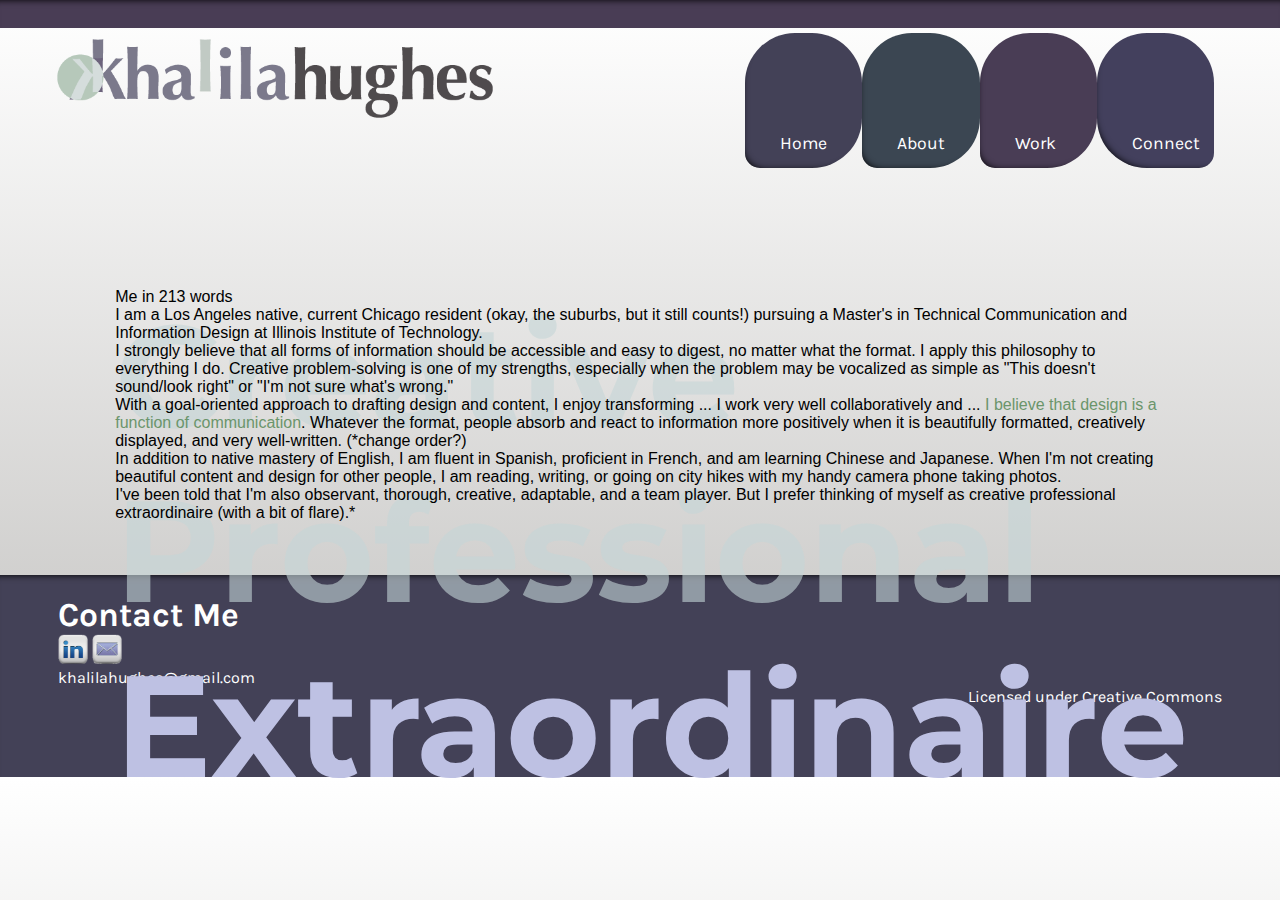
==== about.html @ 5f2876bf "media queries added for header and nav" ====
<!DOCTYPE html>
<html lang="en">
<head>

  <meta charset="utf-8" />
  <meta name="viewport" content="width=device-width, initial-scale=1.0" /> 
 
	<title>Khalila Hughes: About Me</title>
	<link href='http://fonts.googleapis.com/css?family=Maven+Pro:400,500|Nunito:700|Signika|Varela' rel='stylesheet' type='text/css'>
	<link href='http://fonts.googleapis.com/css?family=Source+Sans+Pro:400,700|Puritan:400,700|Noto+Sans:400,700|Lato:400,700,900|Cabin:400,500,600,700|Arimo:400,700|Karla:400,700|Open+Sans:400,700,800,600|Montserrat:400,700' rel='stylesheet' type='text/css'>

  	<link rel="stylesheet" type="text/css" media="screen, print" href="css/reset.css" />
  	<link rel="stylesheet" type="text/css" media="screen" href="css/screen.css" />
  	<link rel="stylesheet" type="text/css" media="print" href="css/print.css" />

</head>

<body>
<div id="page">

	<div id="topblock"> 		<!-- bar at top of page -->
		<p> &nbsp;</p>
	</div> 		<!-- end topblock--> 

	<div id="header">
	<a href="index.html"> <img src="media/img/kh-logolong.png" alt="Khalila Hughes"/>  </a> 

	<ul id="navigation">
		<li class="home"><a href="index.html">Home</a></li>
		<li class="about"><a href="about.html">About</a></li>
		<li class="work"><a href="work.html">Work</a></li>
		<li	class="connect"><a href="connect.html">Connect</a></li>
	</ul>	<!--end navigation-->
	
	</div>		<!--end header-->


	<div id="wrapper">

	<div id="big-blurb">
			<p> Creative Professional <span class="highlight-purple">Extraordinaire</span></p>
		</div> 		<!--end big-blurb-->

	<div id="content"> 

		
	<div id="about">
	<h3> Me in 213 words </h3>
    	<p> I am a Los Angeles native, current Chicago resident (okay, the suburbs, but it still counts!) pursuing a Master's in Technical 
				Communication and Information Design at Illinois Institute of Technology. </p>
		<p>I strongly believe that all forms of information should be accessible and easy to digest, no matter what the format. I apply
				this philosophy to everything I do. <span class="highlight-blue">Creative problem-solving is one of my strengths</span>, 
				especially when the problem may be vocalized as simple as "This doesn't sound/look right" or "I'm not sure what's wrong." </p>
		<p>With a goal-oriented approach to drafting design and content, I enjoy transforming ...
				I work very well collaboratively and ... <span class="highlight-green">I believe that design is a function of communication</span>. 
				Whatever the format, people absorb and react to information more positively when it is beautifully formatted, creatively displayed, 
				and very well-written. (*change order?) </p>
		<p>In addition to native mastery of English, I am fluent in Spanish, proficient in French, and am learning Chinese and Japanese. When 
				I'm not creating beautiful content and design for other people, I am reading, writing, or going on city hikes with my handy camera 
				phone taking photos. </p>
		<p>I've been told that I'm also observant, thorough, creative, adaptable, and a team player. But I prefer thinking of myself as creative professional
			extraordinaire (with a bit of flare).* </p>

	</div>  		<!--end about-->		

  	</div>  		<!--end content-->
  	</div>  		<!--end wrapper-->

	<div id ="footer" >
		<div id ="contact">
<h3>Contact Me</h3>
<a href="www.linkedin.com/in/khalilahughes"><img src="media/img/linkedin.png" alt="Linked In" /></a> 
<a href="mailto: khalilahughes@gmail.com"> <img src="media/img/mail.png" alt="Email me" /> </a> 
<p><a href="mailto: khalilahughes@gmail.com">khalilahughes@gmail.com</a></p>
<div id="commons">
<p>Licensed under </a href="http://creativecommons.org/licenses/by-nc/2.0/">Creative Commons</a></p>
</div>	<!--end commons-->
</div> <!--- end contact--->
	</div> 		<!--end footer-->

</div> 			<!--end page-->

</body>

</html>
---- css/screen.css ----
/* screen.css: Screen Styles */

/* Base Styles */

/* colors
purple: #5B5870 (k in logo)

dark teal: #3B4652
grey blue purple: #434157 (nav-home)
blue purple: #43405D (nav-connect) 
violet: #493D55;
*/

/* ids and classes
html, #page, (#body), #topblock, #header, #nav???, .home, .about, .work, .connect
index: home-about, content-body, sidebar, content, shortworks, connect-short, footer
index . : home, about, work, connect, blurb, short-works
about: 
work: 
print:
digital:


to do: html 5 ids (e.g. footer)
*/


/*************************ALL PAGES*********************/
html {
    display: block;
    font-family: Arial, sans-serif;
    font-size: 16px;
    background: #E0DFDD;
    background-image: -ms-linear-gradient(top, #FFFFFF 0%, #C1C0BE 100%); /* IE*/
    background-image: -moz-linear-gradient(top, #FFFFFF 0%, #C1C0BE 100%); /* Mozilla Firefox */ 
    background-image: -o-linear-gradient(top, #FFFFFF 0%, #C1C0BE 100%); /* Opera */ 
    background-image: -webkit-gradient(linear, left top, left bottom, color-stop(0, #FFFFFF), color-stop(1, #C1C0BE)); /* Webkit (Safari) */  
}

body { 
    display: block;
}

div#page {
    margin: 0em; 
}

/************Header (including Navigation) *****/
div#topblock {
    width: 100%;
    padding: 10px 0px 0px 0px;
    background: #493D55;
   -webkit-box-shadow: inset 0px -7px 7px -7px #000; 
    -moz-box-shadow: inset 0px 7px 7px -7px #000; 
    box-shadow: inset 0px 7px 7px -7px #000;
}

div#header {
    display: block;
    width: 92%;     /*  1254/1366= .918 */
    margin: auto;
    margin-top: .3em;
}

/* div#header img {
    width:  33%;  457/1366= .334    
}*/

@media screen and (max-width: 768px) {
div#header img {
    width:  85%; 
    margin: auto;
}
}

@media screen and (min-width: 769px) {
div#header img {
    width:  38%;  /*      /1366=   */
    margin: auto; 
}
}

/*@media screen and (max-width: 865px) {
ul#navigation {
    clear: both;
}
}*/

ul#navigation {
    display: inline;
    float: left;
    margin: auto;
}

@media screen and (min-width: 600px) {
ul#navigation {
    display: inline;
    float: right;  
    margin:  auto 15%;
}
}
@media screen and (min-width: 863px) {
ul#navigation {
    display: inline;
   /* float: right; */
    margin: auto;
}
}

ul#navigation li a{
    font-family: "Karla", Arial, sans-serif;
    font-size: .9em;
    color: #fff;
    text-align: center;
}
@media screen and (min-width: 600px) {
ul#navigation li a{
    font-family: "Karla", Arial, sans-serif;
    font-size: 1em;
    color: #fff;
    text-align: center;
}
}

@media screen and (min-width: 865px) {
ul#navigation li a{ 
    font-size: 1.1em;
}
}

.about, .work, .home, .connect {
    width: 20%;     
    float: left;
    padding: 60px 28px 5px 28px; 
    margin: 0px; 
    border-radius: 35px;
    -webkit-box-shadow: inset 6px -7px 7px -9px #000; 
    -moz-box-shadow: inset 6px -7px 7px -9px #000; 
    box-shadow: inset 6px -7px 7px -9px #000;
}

@media screen and (min-width: 480px) {
.about, .work, .home, .connect {
    width: 11%;     
    padding: 70px 26px 5px 26px; 
    /* margin: autopx; */
    border-radius: 32px;
    -webkit-box-shadow: inset 6px -7px 7px -9px #000; 
    -moz-box-shadow: inset 6px -7px 7px -9px #000; 
    box-shadow: inset 6px -7px 7px -9px #000;
}
}

@media screen and (min-width: 610px) {
.about, .work, .home, .connect {
    width: 10%;     
    padding: 80px 30px 8px 30px; 
   /* margin: auto;*/
    border-radius: 45px;
    -webkit-box-shadow: inset 6px -7px 7px -9px #000; 
    -moz-box-shadow: inset 6px -7px 7px -9px #000; 
    box-shadow: inset 6px -7px 7px -9px #000;
}
}
/*
@media screen and (min-width: 600px) {
.about, .work, .home, .connect {
    width: 13%;     
    float: left;
    padding: 80px 30px 8px 30px; 
    margin: 0px;
    border-radius: 45px;
    -webkit-box-shadow: inset 6px -7px 7px -9px #000; 
    -moz-box-shadow: inset 6px -7px 7px -9px #000; 
    box-shadow: inset 6px -7px 7px -9px #000;
}
}
*/
@media screen and (min-width: 863px) {
.about, .work, .home, .connect {
    width: 9.8%;     /*135/ 1366= .0988 */
    padding: 100px 35px 15px 35px; 
    margin: 0px;
    border-radius: 50px;
    -webkit-box-shadow: inset 6px -7px 7px -9px #000; 
    -moz-box-shadow: inset 6px -7px 7px -9px #000; 
    box-shadow: inset 6px -7px 7px -9px #000;
}
}



/* @media screen and (min-width: 769px) {
div#header img {
    width:  60%; 
    margin: auto; 
} */

.home {
    background-color: #434157;
    border-bottom-left-radius: 15px;
}

.about {
    background-color: #3B4652;
     border-bottom-left-radius: 15px;
}

.work {
    background-color: #493D55;
     border-bottom-left-radius: 15px;
}

.connect {
    background-color: #43405D;
    border-bottom-right-radius: 15px;
}

.home:active, .home:hover,
.about:active, .about:hover,
.work:active, .work:hover,
.connect:active, .connect:hover  {
    padding-top: 115px; /***DOES THIS WORK IN ALL BROWSERS?*/
}




/********************HOME PAGE*************/
div#big-blurb-home {
   display: block;
    width: 100%;
    float: left;
   /* margin-right: 400px; */
    /*padding: 20px 400px 0px 80px; */
}

div#home-about{
    display: block;
    position: relative;
    float: left;
    width: 100%;     /*308 / 1292 = .23839  */
    /* margin: 200px 20px 0px 30px;
    padding: 15px 15px 400px 20px;
    background-color: #D0C8B4;
    margin-top: .*/
}

div#home-about {
    background: rgb (197, 214, 215);
    background: rgba(197, 214, 215, 0.2);
    border-top-right-radius: 15px;
    border-bottom-right-radius: 15px;
    border-left: 30px solid #C5D6D7;
}
p.blurb {
    font-size: 1.5em;
    color: #3D3348;
}


/******* Non-Index/Home Pages */
/*Introductory Large text */
div#wrapper {
    width: 82%; /*  1115/1366= .816 */
    margin: 0 auto;
    clear: both;
    /*background: yellow;*/
}

div#big-blurb {
    position: absolute; 
     width: 30%;
  float: left; 
    z-index: 10;
  /* margin-right: 400px; */
  /*padding: 20px 400px 0px 80px; */
}

div#big-blurb {
font-size: 9em;  
font-family: "Montserrat", "Myriad Pro", Arial, serif;
color: /*#7E92A9*/ rgba(197, 214, 215, 0.6);
font-weight: 700;
  /*margin-left:  12.69%;      164 / 1292= .1269    */
margin-bottom:  3.25%;      /*   42 / 1292 = .0325   */
/* margin-top:  4.2%;     / 1292 =  .0727  */
}

div#big-blurb-home {
  display: block;
  width: 80%;
  float: left;
  /* margin-right: 400px; */

/*padding: 20px 400px 0px 80px; */
}
div#big-blurb-home {
font-size: 3.8em;  
font-family: "Montserrat", "Myriad Pro", Arial, serif;
color: #7E92A9;
font-weight: 700;
  /*margin-left:  12.69%;      164 / 1292= .1269    */
margin-bottom:  3.25%;      /*   42 / 1292 = .0325   */
margin-top:  7.2%;  /*   / 1292 =  .0727  */
}


div#content {
/* position: relative;  */
display: block;
position: relative;
z-index: 15;
clear: both;
width: 100%;   /* 1115 / 1366 = .8162 */
/*margin: auto;*/
/* background-color: red; */
margin-top:  10em; /* 53.5/1292 = .0414 */
/*  margin: 170px 10px 0px 0px;  */
}

div#work-content {
/* position: relative;  */
float: left;
width: 78%; /*53.87%;   696 / 1292 = .53869  */
margin-top:  4.14%; /* 53.5/1292 = .0414 */
margin-left: 40%;
/*  margin: 170px 10px 0px 0px;  */
}

div#work-content h2{
font-size: 3em;
color: grey;
font-family: Impact, sans-serif;
}

div#short-print, div#short-digital {
display: block;
position: relative;
float: left;
width: 48%;  /*  492/1292= .3808    math is too short, actual percentage is guesstimate*/
padding-bottom:   4.14%; /* 53.5/1292 = .0414 */

}

div#short-print {
/* background: pink; */
}

div#short-print h2 {
text-align: center;
font-size: 2.5em;
color: white;
font-weight: bold;
}

div#short-print img {
position: relative;
float: left;
}

div#short-print p {
font-size: 1.2em;
color: grey;
}

div#short-digital {
margin-left: 1.54%;   /* 20/1292= .015479 */
/* background: orange; */
}

div#short-digital h2 {
text-align: center;
font-size: 2.5em;
color: gray;
font-weight: bold;

}

div#short-digital img {
position: relative;
float: left;
}

div#work-print, div#work-digital {
display: block;
position: relative;
float: left;
width: 50%;  /*  492/1292= .3808    math is too short, actual percentage is guesstimate*/
padding-bottom:   4.14%; /* 53.5/1292 = .0414 */
}


.digital {
text-transform: uppercase;
color: gray;
font-size: 1.1em;
margin-right: 20px;
margin-left: 20px;
}

.print {
text-transform: uppercase;
color: #BEC1E3;
font-size: 1.1em;
margin-right: 20px;
}

.print a {
    color: #7698A1;
    font-weight: bold;
    font-size: 3em;
    text-transform: uppercase;
}

.digital a {
    color: #ADBC93;
    font-weight: bold;
    font-size: 3em;
    text-transform: uppercase;
}

div#print-digital h2{
    display: inline;
    margin-left: 100px;
}

/***********Styles Specific To About, Work Pages */
@media screen (min-width:1275px)   {
div#about, div#work {
    display: block;
    margin-left: 36%;  /* 501/1366= .3667*/
    margin-top: 5%;
    background: rgb (197, 214, 215);
    background: rgba(197, 214, 215, 0.2);
    border-top-right-radius: 15px;
    border-bottom-right-radius: 15px;
    border-left: 30px solid #C5D6D7;
    padding: 2em;
}

div#about p, div#work ul, div#work p {
    font-family: "Lato", /*"Noto Sans", "Puritan", "Sans Source Pro", "Varela", */Arial, sans-serif;
    margin-bottom: 1.3em;
    font-size: 1em;
    line-height: 1.6em;
    color: #484754;
}

div#work h3, div#about h3 {
    color: #43405D;
    font-family: "Lato", Arial, sans-serif;
    font-size: 1.9em;
    line-height: 2.1em;
}

div#work ul{
    color: #43405D;
    font-size: 1.1em;
    margin-left: 20px;
   -moz-column-count: 2;
    -moz-column-gap: 10px;
    -webkit-column-count: 2;
    -webkit-column-gap: 10px;
    column-count: 2;
    column-gap: 10px;
}

div#work li{
    margin-right: 30px;
}



} /******end 1275px @media screen ********/

/*@media screen (min-width:1000px)   {
div#about {
    display: block;
    margin-left: 25%; 
    margin-top: 5%;
    background: rgb (197, 214, 215);
    background: rgba(197, 214, 215, 0.3);
    border-top-right-radius: 15px;
    border-bottom-right-radius: 15px;
    border-left: 30px solid #C5D6D7;
    padding: 2em;
}

div#about p {
    margin-bottom: 1.3em;
    font-size: 1em;
    line-height: 1.6em;
    color: #484754;
}*/


} /*******end 1000px @media screen ******/


.highlight-blue {
color: #96A3B4;
}
.highlight-green {
color: #6B956B;
}

.highlight-purple {
    color: #BEC1E3;
}


/*  Footer   */

div#footer {
    min-width: 100%;
    clear: both;
    background: #434157;
    padding: 20px 0px 90px 0px;
    margin-top:  4.14%; /* 53.5/1292 = .0414 */
    -webkit-box-shadow: inset 0px 7px 7px -7px #000; 
    -moz-box-shadow: inset 0px 7px 7px -7px #000; 
    box-shadow: inset 0px 7px 7px -7px #000; 
}

div#container {
    
}
div#contact {
    width: 91%;
    margin: auto;
    font-family: "Karla", Arial, sans-serif;
   
}

div#contact h3 {
    font-size: 2.1em;
    color: white;
     font-weight: 700;
}

div#contact p a{
    display: inline;
    color: white;
}

div#contact img {
    width: 30px;
}

div#commons p {
    float: right;
    color: #fff;
}

div#commons p a {
    color: #BEC1E3;
}
---- css/print.css ----
/* print.css Print Styles */

/* Base Styles */

/* Bold on headings, b, and strong */
h1,h2,h3,h4,h5,h6,b,strong { font-weight: bold; }
/* Italic on i, em, and cite: */
i,em,cite { font-style: italic; }

/*
  Print all text color as black, including links.
*/

* { color: black; }

/*
  Hide the accessibility navigation, the site navigation,
  and the validator links, which are unhelpful when a page
  is printed.
*/

ul.accessibility,
ul#navigation,
ul.validators {
	display: none;
}


/*
  Automatically print the URLs from hyperlinks in the
  content area of a page, and put them in a monospace font,
  in parentheses. 
  This may not work on less standards-compliant browsers,
  which do not support the :after pseudoelement and/or 
  the content: property.
  See http://www.alistapart.com/articles/goingtoprint/
*/

div#content a:link:after,
div#content a:visited:after {
   content: " (" attr(href) ") ";
   font-size: 90%;
   font-family: "Courier New", Courier, monospace;
}

/*
  Treat acronyms and abbreviations similarly, but
  run the expansion in the title attribute in 
  parentheses.
*/

abbr:after,
acronym:after {
     content: " (" attr(title) ") ";
}
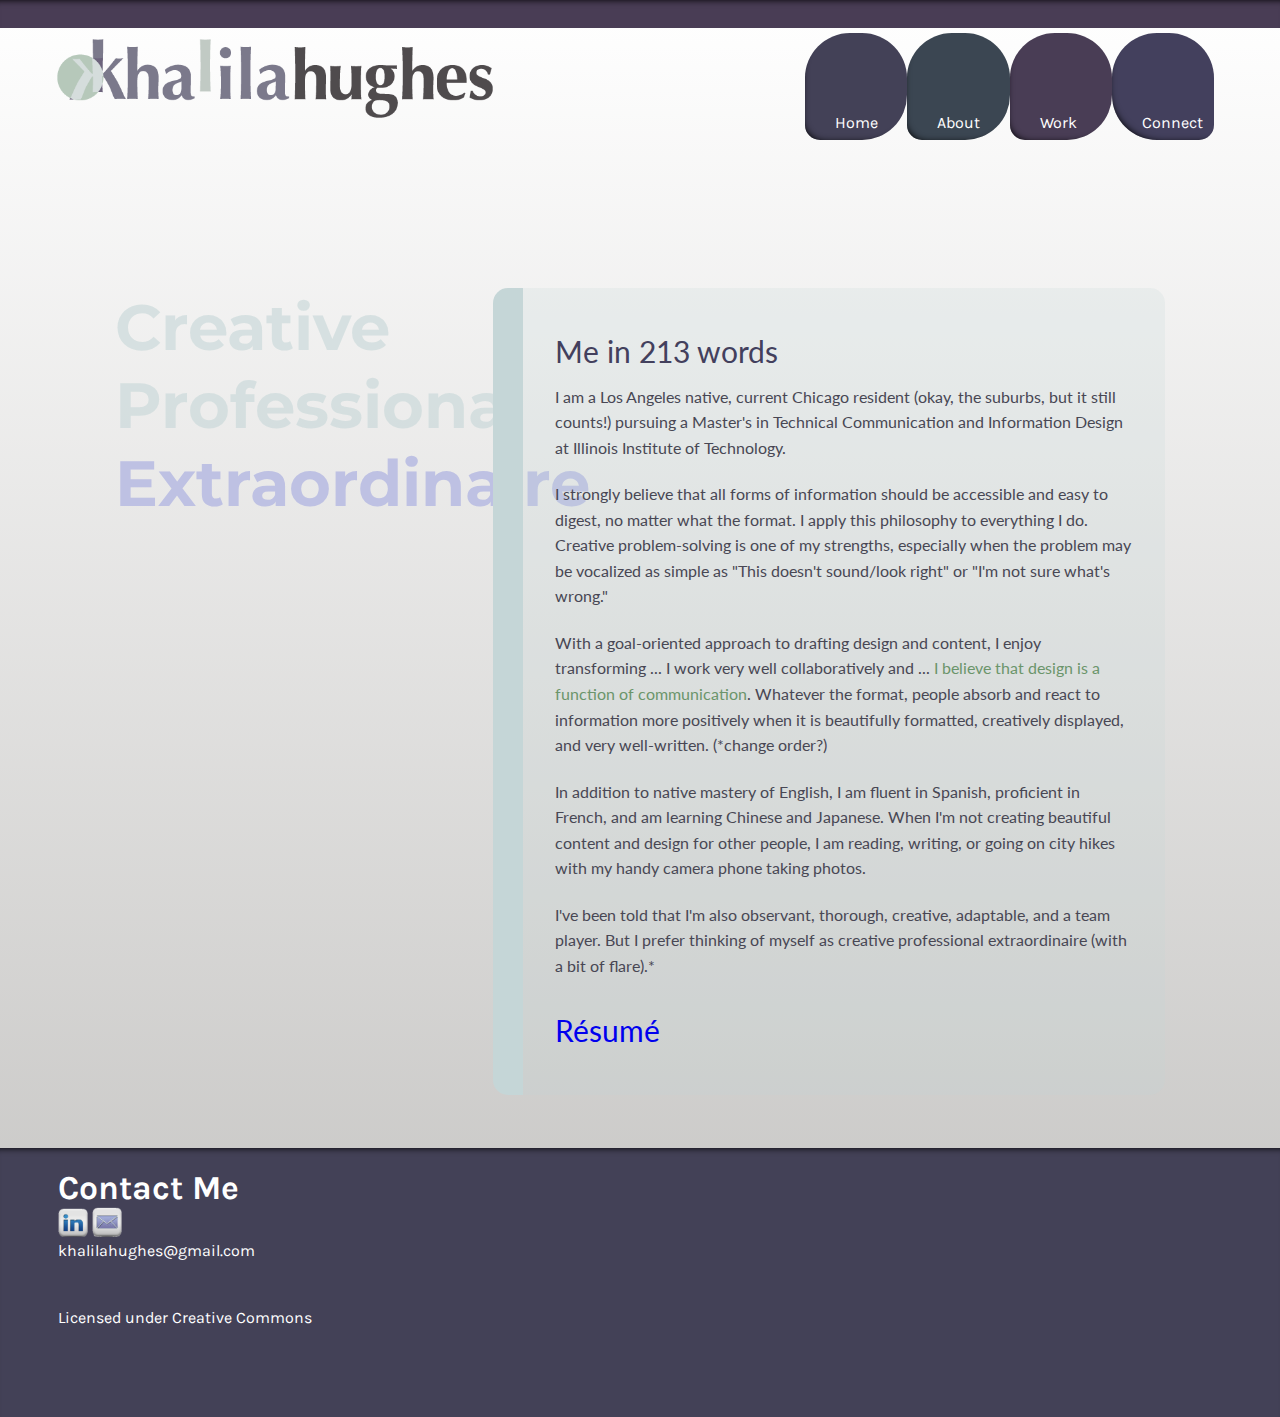
==== commit 92c5bc31: "added images to print and digital pages, added resume page" ====
--- a/about.html
+++ b/about.html
@@ -60,7 +60,9 @@
 				phone taking photos. </p>
 		<p>I've been told that I'm also observant, thorough, creative, adaptable, and a team player. But I prefer thinking of myself as creative professional
 			extraordinaire (with a bit of flare).* </p>
-
+<div id ="go-resume">
+<h3><a href="resume.html">R&eacute;sum&eacute;</a></h3>
+</div>
 	</div>  		<!--end about-->		
 
   	</div>  		<!--end content-->
--- a/css/screen.css
+++ b/css/screen.css
@@ -62,10 +62,6 @@
     margin-top: .3em;
 }
 
-/* div#header img {
-    width:  33%;  457/1366= .334    
-}*/
-
 @media screen and (max-width: 768px) {
 div#header img {
     width:  85%; 
@@ -76,20 +72,15 @@
 @media screen and (min-width: 769px) {
 div#header img {
     width:  38%;  /*      /1366=   */
-    margin: auto; 
-}
-}
-
-/*@media screen and (max-width: 865px) {
-ul#navigation {
-    clear: both;
-}
-}*/
+    margin:  auto; 
+}
+}
 
 ul#navigation {
     display: inline;
     float: left;
-    margin: auto;
+    margin: auto 13%;
+    margin-bottom: 1em;
 }
 
 @media screen and (min-width: 600px) {
@@ -102,38 +93,37 @@
 @media screen and (min-width: 863px) {
 ul#navigation {
     display: inline;
-   /* float: right; */
     margin: auto;
 }
 }
 
-ul#navigation li a{
-    font-family: "Karla", Arial, sans-serif;
-    font-size: .9em;
-    color: #fff;
-    text-align: center;
-}
-@media screen and (min-width: 600px) {
 ul#navigation li a{
     font-family: "Karla", Arial, sans-serif;
     font-size: 1em;
     color: #fff;
     text-align: center;
 }
+@media screen and (min-width: 600px) {
+ul#navigation li a{
+    font-family: "Karla", Arial, sans-serif;
+    font-size: .95em;
+    color: #fff;
+    text-align: center;
+}
 }
 
 @media screen and (min-width: 865px) {
 ul#navigation li a{ 
-    font-size: 1.1em;
+    font-size: 1em;
 }
 }
 
 .about, .work, .home, .connect {
     width: 20%;     
     float: left;
-    padding: 60px 28px 5px 28px; 
+    padding: 60px 28px 7px 28px; 
     margin: 0px; 
-    border-radius: 35px;
+    border-radius: 32px;
     -webkit-box-shadow: inset 6px -7px 7px -9px #000; 
     -moz-box-shadow: inset 6px -7px 7px -9px #000; 
     box-shadow: inset 6px -7px 7px -9px #000;
@@ -162,19 +152,7 @@
     box-shadow: inset 6px -7px 7px -9px #000;
 }
 }
-/*
-@media screen and (min-width: 600px) {
-.about, .work, .home, .connect {
-    width: 13%;     
-    float: left;
-    padding: 80px 30px 8px 30px; 
-    margin: 0px;
-    border-radius: 45px;
-    -webkit-box-shadow: inset 6px -7px 7px -9px #000; 
-    -moz-box-shadow: inset 6px -7px 7px -9px #000; 
-    box-shadow: inset 6px -7px 7px -9px #000;
-}
-}
+
 */
 @media screen and (min-width: 863px) {
 .about, .work, .home, .connect {
@@ -188,14 +166,6 @@
 }
 }
 
-
-
-/* @media screen and (min-width: 769px) {
-div#header img {
-    width:  60%; 
-    margin: auto; 
-} */
-
 .home {
     background-color: #434157;
     border-bottom-left-radius: 15px;
@@ -216,15 +186,44 @@
     border-bottom-right-radius: 15px;
 }
 
+@media screen and (max-width: 479px) {
 .home:active, .home:hover,
 .about:active, .about:hover,
 .work:active, .work:hover,
 .connect:active, .connect:hover  {
-    padding-top: 115px; /***DOES THIS WORK IN ALL BROWSERS?*/
-}
-
-
-
+    border-radius: 65px;
+}
+}
+
+
+@media screen and (min-width: 480px) {
+.home:active, .home:hover,
+.about:active, .about:hover,
+.work:active, .work:hover,
+.connect:active, .connect:hover  {
+    padding-top: 90px; /***DOES THIS WORK IN ALL BROWSERS?*/
+    
+}
+}
+
+@media screen and (min-width: 640px) {
+.home:active, .home:hover,
+.about:active, .about:hover,
+.work:active, .work:hover,
+.connect:active, .connect:hover  {
+    padding-top: 95px; /***DOES THIS WORK IN ALL BROWSERS?*/
+    
+}
+}
+
+@media screen and (min-width: 800px) {
+.home:active, .home:hover,
+.about:active, .about:hover,
+.work:active, .work:hover,
+.connect:active, .connect:hover  {
+    padding-top: 100px; /***DOES THIS WORK IN ALL BROWSERS?*/
+}
+}
 
 /********************HOME PAGE*************/
 div#big-blurb-home {
@@ -235,7 +234,7 @@
     /*padding: 20px 400px 0px 80px; */
 }
 
-div#home-about{
+  /* div#home-about{
     display: block;
     position: relative;
     float: left;
@@ -245,79 +244,133 @@
     background-color: #D0C8B4;
     margin-top: .*/
 }
+*/
 
 div#home-about {
+    display: block;
+    margin: auto;
     background: rgb (197, 214, 215);
     background: rgba(197, 214, 215, 0.2);
-    border-top-right-radius: 15px;
-    border-bottom-right-radius: 15px;
-    border-left: 30px solid #C5D6D7;
-}
-p.blurb {
+    border-radius: 15px;
+    border-left: 7px solid #C5D6D7;
+    padding: 1em;
+}
+div#home-about p{
+    font-family: "Lato", /*"Noto Sans", "Puritan", "Sans Source Pro", "Varela", */Arial, sans-serif;
+    margin-bottom: 1.3em;
+    font-size: 1.1em;
+    line-height: 1.6em;
+    color: #484754;
+}
+
+
+/* p.blurb {
     font-size: 1.5em;
     color: #3D3348;
-}
+} */
 
 
 /******* Non-Index/Home Pages */
 /*Introductory Large text */
+
+div#wrapper {
+    width: 82%; /*  1115/1366= .816 */
+    margin: 0em auto;
+    clear: both;
+    /*background: yellow;*/
+}
+
+@media screen and (min-width: 300px) {
 div#wrapper {
     width: 82%; /*  1115/1366= .816 */
     margin: 0 auto;
     clear: both;
     /*background: yellow;*/
 }
-
+}
+div#big-blurb {
+    /*position: absolute;  */
+     /*width: 30%; */
+    float: left; 
+    z-index: 10;
+  /* margin-right: 400px; */
+  /*padding: 20px 400px 0px 80px; */
+}
+
+div#big-blurb-home p{
+  display: block;
+  float: left;
+/*margin:  .8em; */
+font-size: 1.8em;  
+font-family: "Montserrat", "Myriad Pro", Arial, serif;
+color: #7E92A9;
+font-weight: 700;
+  /* margin-right: 400px; */
+
+/*padding: 20px 400px 0px 80px; */
+}
+
+@media screen and (min-width: 1024px) {
 div#big-blurb {
     position: absolute; 
      width: 30%;
-  float: left; 
+    float: left; 
     z-index: 10;
   /* margin-right: 400px; */
   /*padding: 20px 400px 0px 80px; */
 }
-
+}
+
+/* @media screen and (min-width: 480px) {
 div#big-blurb {
-font-size: 9em;  
-font-family: "Montserrat", "Myriad Pro", Arial, serif;
+    position: absolute; 
+     width: 30%;
+    float: left; 
+    z-index: 10;
+  /* margin-right: 400px; */
+  /*padding: 20px 400px 0px 80px; */
+/*}
+} */
+
+div#big-blurb p, div#big-blurb-home p {
+font-size: 2em;  
+font-family: "Montserrat", "Myriad Pro", Arial, sans-serif;
 color: /*#7E92A9*/ rgba(197, 214, 215, 0.6);
 font-weight: 700;
-  /*margin-left:  12.69%;      164 / 1292= .1269    */
-margin-bottom:  3.25%;      /*   42 / 1292 = .0325   */
-/* margin-top:  4.2%;     / 1292 =  .0727  */
-}
-
-div#big-blurb-home {
-  display: block;
-  width: 80%;
-  float: left;
-  /* margin-right: 400px; */
-
-/*padding: 20px 400px 0px 80px; */
-}
-div#big-blurb-home {
+/*margin-bottom:  5.25%;      /*   42 / 1292 = .0325   */
+}
+
+@media screen and (min-width: 480px) {
+div#big-blurb p, div#big-blurb-home p {
+font-size: 2.7em;  
+font-family: "Montserrat", "Myriad Pro", Arial, sans-serif;
+color: /*#7E92A9*/ rgba(197, 214, 215, 0.6);
+font-weight: 700;
+/*margin-bottom:  3.25%;      /*   42 / 1292 = .0325   */
+}
+}
+
+@media screen and (min-width: 640px) {
+div#big-blurb p, div#big-blurb-home p{
+font-size: 4em;  
+font-family: "Montserrat", "Myriad Pro", Arial, sans-serif;
+color: /*#7E92A9*/ rgba(197, 214, 215, 0.6);
+font-weight: 700;
+/*margin-bottom:  3.25%;      /*   42 / 1292 = .0325   */
+}
+}
+
+
+
+/*div#big-blurb-home {
 font-size: 3.8em;  
 font-family: "Montserrat", "Myriad Pro", Arial, serif;
 color: #7E92A9;
 font-weight: 700;
   /*margin-left:  12.69%;      164 / 1292= .1269    */
-margin-bottom:  3.25%;      /*   42 / 1292 = .0325   */
-margin-top:  7.2%;  /*   / 1292 =  .0727  */
-}
-
-
-div#content {
-/* position: relative;  */
-display: block;
-position: relative;
-z-index: 15;
-clear: both;
-width: 100%;   /* 1115 / 1366 = .8162 */
-/*margin: auto;*/
-/* background-color: red; */
-margin-top:  10em; /* 53.5/1292 = .0414 */
-/*  margin: 170px 10px 0px 0px;  */
-}
+/*margin-bottom:  3.25%;      /*   42 / 1292 = .0325   */
+/*margin-top:  7.2%;    / 1292 =  .0727  */
+}*/
 
 div#work-content {
 /* position: relative;  */
@@ -338,7 +391,8 @@
 display: block;
 position: relative;
 float: left;
-width: 48%;  /*  492/1292= .3808    math is too short, actual percentage is guesstimate*/
+width: 100%;
+/*width: 48%;  /*  492/1292= .3808    math is too short, actual percentage is guesstimate*/
 padding-bottom:   4.14%; /* 53.5/1292 = .0414 */
 
 }
@@ -347,39 +401,34 @@
 /* background: pink; */
 }
 
+div#short-print h2, div#short-digital h2 {
+text-align: left;
+font-size: 2.5em;
+font-weight: bold;
+}
+
 div#short-print h2 {
-text-align: center;
-font-size: 2.5em;
-color: white;
-font-weight: bold;
-}
-
-div#short-print img {
+color:
+}
+
+div#short-digital  h2 {
+color:
+}
+
+div#short-print img, div#short-digital img {
 position: relative;
 float: left;
+width: 90%;
 }
 
 div#short-print p {
-font-size: 1.2em;
+font-size: 1em;
 color: grey;
 }
 
 div#short-digital {
 margin-left: 1.54%;   /* 20/1292= .015479 */
 /* background: orange; */
-}
-
-div#short-digital h2 {
-text-align: center;
-font-size: 2.5em;
-color: gray;
-font-weight: bold;
-
-}
-
-div#short-digital img {
-position: relative;
-float: left;
 }
 
 div#work-print, div#work-digital {
@@ -394,66 +443,109 @@
 .digital {
 text-transform: uppercase;
 color: gray;
+font-size: .8em;
+margin-left: 10px;
+}
+
+@media screen and (min-width: 480px) {
+.digital {
+text-transform: uppercase;
+color: gray;
 font-size: 1.1em;
-margin-right: 20px;
-margin-left: 20px;
-}
-
+margin-left: 10px;
+}
+}
+.print {
+text-transform: uppercase;
+color: #BEC1E3;
+font-size: .8em;
+margin-left: 10px;
+}
+
+@media screen and (min-width: 480px) {
 .print {
 text-transform: uppercase;
 color: #BEC1E3;
 font-size: 1.1em;
-margin-right: 20px;
-}
-
+margin-right: 15px;
+}
+}
+.print a {
+    color: #7698A1;
+    font-weight: bold;
+    font-size: 2.2em;
+    text-transform: uppercase;
+}
+@media screen and (min-width: 480px) {
+.print a {
+    color: #7698A1;
+    font-weight: bold;
+    font-size: 2.5em;
+    text-transform: uppercase;
+}
+}
+
+@media screen and (min-width: 640px) {
 .print a {
     color: #7698A1;
     font-weight: bold;
     font-size: 3em;
     text-transform: uppercase;
 }
-
+}
+.digital a {
+    color: #ADBC93;
+    font-weight: bold;
+    font-size: 2.2em;
+    text-transform: uppercase;
+}
+
+@media screen and (min-width: 480px) {
+.digital a {
+    color: #ADBC93;
+    font-weight: bold;
+    font-size: 2.5em;
+    text-transform: uppercase;
+}
+}
+
+@media screen and (min-width: 640px) {
 .digital a {
     color: #ADBC93;
     font-weight: bold;
     font-size: 3em;
     text-transform: uppercase;
 }
+}
 
 div#print-digital h2{
     display: inline;
-    margin-left: 100px;
-}
-
-/***********Styles Specific To About, Work Pages */
-@media screen (min-width:1275px)   {
-div#about, div#work {
-    display: block;
-    margin-left: 36%;  /* 501/1366= .3667*/
-    margin-top: 5%;
-    background: rgb (197, 214, 215);
-    background: rgba(197, 214, 215, 0.2);
-    border-top-right-radius: 15px;
-    border-bottom-right-radius: 15px;
-    border-left: 30px solid #C5D6D7;
-    padding: 2em;
-}
-
-div#about p, div#work ul, div#work p {
-    font-family: "Lato", /*"Noto Sans", "Puritan", "Sans Source Pro", "Varela", */Arial, sans-serif;
-    margin-bottom: 1.3em;
-    font-size: 1em;
-    line-height: 1.6em;
-    color: #484754;
-}
-
-div#work h3, div#about h3 {
+    /* margin-left: 15%; */
+}
+
+
+
+div#work h3, div#about h3, div#connect h3, div#resume h3 {
     color: #43405D;
     font-family: "Lato", Arial, sans-serif;
     font-size: 1.9em;
     line-height: 2.1em;
 }
 
+ div#work ul{
+    color: #43405D;
+    font-size: 1em;
+    /* margin-left: 5px; */
+}
+
+@media screen and (min-width: 480px) {
+div#work ul{
+    color: #43405D;
+    font-size: 1em;
+    margin-left: 20px;
+}
+}
+@media screen and (min-width: 768px) {
 div#work ul{
     color: #43405D;
     font-size: 1.1em;
@@ -465,14 +557,173 @@
     column-count: 2;
     column-gap: 10px;
 }
-
-div#work li{
-    margin-right: 30px;
-}
-
-
-
-} /******end 1275px @media screen ********/
+}
+
+/***********Styles Specific To About, Work Pages */
+div#content {
+display: block;
+position: relative;
+z-index: 15;
+clear: both;
+width: 100%;  
+margin-top:  10em; 
+}
+
+
+div#about, div#work, 
+div#connect, div#home-about, 
+div#resume, div#print-gallery,
+div#digital-gallery {
+    display: block;
+    margin-top: 15%;
+    background: rgb (197, 214, 215);
+    background: rgba(197, 214, 215, 0.2);
+    border-radius: 15px;
+    border-left: 7px solid #C5D6D7;
+    padding: 1em;
+}
+
+/* div#about, div#work {
+    display: block;
+    margin-left: 1%;  /* 501/1366= .3667*/
+/*    margin-top: 15%;
+    background: rgb (197, 214, 215);
+    background: rgba(197, 214, 215, 0.2);
+    border-radius: 15px;
+    border-left: 3px solid #C5D6D7; */
+ /*   padding: .9em; 
+} */
+
+@media screen and (min-width: 640px) {
+div#about, div#work, 
+div#connect, div#resume, 
+div#print-gallery, div#digital-gallery {
+    display: block;
+    margin-left: 5%;  /* 501/1366= .3667*/
+    margin-top: 5%;
+    background: rgb (197, 214, 215);
+    background: rgba(197, 214, 215, 0.2);
+    border-top-right-radius: 15px;
+    border-bottom-right-radius: 15px;
+    border-left: 16px solid #C5D6D7;
+    padding: 2em;
+}
+}
+
+
+@media screen and (min-width: 863px) {
+div#about, div#work, 
+div#connect, div#resume, 
+div#print-gallery, div#digital-gallery {
+    display: block;
+    margin-left: 20%;  /* 501/1366= .3667*/
+    margin-top: 5%;
+    background: rgb (197, 214, 215);
+    background: rgba(197, 214, 215, 0.2);
+    border-top-right-radius: 15px;
+    border-bottom-right-radius: 15px;
+    border-left: 30px solid #C5D6D7;
+    padding: 2em;
+}
+}
+
+@media screen and (min-width: 1024px) {
+div#about, div#work, 
+div#resume, div#print-gallery,
+div#digital-gallery {
+    display: block;
+    margin-left: 36%;  /* 501/1366= .3667*/
+    margin-top: 5%;
+    background: rgb (197, 214, 215);
+    background: rgba(197, 214, 215, 0.2);
+    border-top-right-radius: 15px;
+    border-bottom-right-radius: 15px;
+    border-left: 30px solid #C5D6D7;
+    padding: 2em;
+}
+}
+
+div#about p, div#work ul, 
+div#work p, div#home-about, 
+div#resume, div#print-gallery,
+div#digital-gallery {
+    font-family: "Lato", /*"Noto Sans", "Puritan", "Sans Source Pro", "Varela", */Arial, sans-serif;
+    margin-bottom: 1.3em;
+    font-size: 1em;
+    line-height: 1.6em;
+    color: #484754;
+}
+
+label { 
+    float: left;
+    clear: left;
+    margin: 1em 2em 0em 0em;
+    font-family: "Karla", Arial, sans-serif;
+    font-size: 1em;
+    color: #484754;
+    text-transform: uppercase;
+}
+
+@media screen and (min-width: 752px) {
+label {
+text-align: right;
+margin-right: 1em;
+}
+}
+
+input {
+    font-family: "Lato", Arial, sans-serif;
+    width: 80%;
+    max-width: 375px;
+    height: 33px;
+    border-radius: 5px;
+    margin: .3em 3em 0em 0em;
+}
+
+@media screen and (min-width: 752px) {
+    label {
+    margin-top: 1.9em;
+}
+}
+
+@media screen and (min-width: 752px) {
+    input, textarea {
+    margin-top: 1em;
+}
+}
+
+@media screen and (min-width: 752px) {
+    textarea {
+    margin-top: 3em;
+}
+}
+
+
+textarea {
+    width: 80%;
+    max-width: 375px;
+    height: 150px;
+    border-radius: 8px;
+    margin: .3em 2em 0em 0em;
+    float: left;
+}
+
+   input[type=submit] {
+    float: left;  
+    clear: left;  
+    width: 200px;
+    height: 40px;
+    margin-top: 1.5em;
+    border-radius: 7px;
+    -webkit-box-shadow: inset 2px -7px 7px -7px #000; 
+    -moz-box-shadow: inset 0px 7px 7px -7px #000; 
+    box-shadow: inset 2px 7px 7px -7px #000;
+} 
+
+
+
+
+/******end 1275px @media screen ********/
 
 /*@media screen (min-width:1000px)   {
 div#about {
@@ -510,8 +761,27 @@
 }
 
 
+#print-gallery img, #digital-gallery img {
+    width: 40%;
+    max-width: 300px;
+    /*display: block;*/
+}
+
+
 /*  Footer   */
 
+div#footer {
+    min-width: 100%;
+    clear: both;
+    background: #434157;
+    padding: 20px 0px 60px 0px;
+    margin-top:  4.14%; /* 53.5/1292 = .0414 */
+    -webkit-box-shadow: inset 0px 7px 7px -7px #000; 
+    -moz-box-shadow: inset 0px 7px 7px -7px #000; 
+    box-shadow: inset 0px 7px 7px -7px #000; 
+}
+
+@media screen and (min-width: 640px) {
 div#footer {
     min-width: 100%;
     clear: both;
@@ -522,16 +792,35 @@
     -moz-box-shadow: inset 0px 7px 7px -7px #000; 
     box-shadow: inset 0px 7px 7px -7px #000; 
 }
-
-div#container {
-    
-}
+}
+div#contact {
+    width: 70%;
+    margin: auto;
+    font-family: "Karla", Arial, sans-serif;
+   
+}
+
+@media screen and (min-width: 480px) {
+div#contact {
+    width: 75%;
+    margin: auto;
+    font-family: "Karla", Arial, sans-serif;
+}   
+} 
+@media screen and (min-width: 768px) {
+div#contact {
+    width: 83%;
+    margin: auto;
+    font-family: "Karla", Arial, sans-serif;
+}   
+} 
+@media screen and (min-width: 1024px) {
 div#contact {
     width: 91%;
     margin: auto;
     font-family: "Karla", Arial, sans-serif;
-   
-}
+}   
+} 
 
 div#contact h3 {
     font-size: 2.1em;
@@ -549,10 +838,24 @@
 }
 
 div#commons p {
+    color: #fff;
+    margin-top: 3em;
+}
+
+@media screen and (max-width: 320px) {
+div#commons p {
+    color: #fff;
+    font-size: .7em;
+    margin-top: 3em;
+}
+}
+
+/*
+div#commons p {
     float: right;
     color: #fff;
 }
-
+*/
 div#commons p a {
     color: #BEC1E3;
 }
--- a/css/print.css
+++ b/css/print.css
@@ -1,4 +1,54 @@
 /* print.css Print Styles */
+
+
+html {
+  margin: 15pt 20pt;
+}
+div#header img {
+    width:  300px; 
+    margin: auto;
+}
+
+p {
+  font-family: "Lato", Arial, sans-serif;
+  font-size: 14pt;
+}
+
+div#big-blurb, div#big-blurb-home {
+  font-family: "Monserrat", Arial, sans-serif;
+  font-size: 18pt;
+  font-weight: bold;
+  margin: 2em 1em;
+}
+
+div#footer img {
+    width: 50px;
+    margin: 30pt;
+}
+
+
+
+
+
+
+
+
+
+
+
+
+
+
+
+
+
+
+
+
+
+
+
+
 
 /* Base Styles */
 
@@ -38,7 +88,7 @@
 
 div#content a:link:after,
 div#content a:visited:after {
-   content: " (" attr(href) ") ";
+   content: " [" attr(href) "] ";
    font-size: 90%;
    font-family: "Courier New", Courier, monospace;
 }
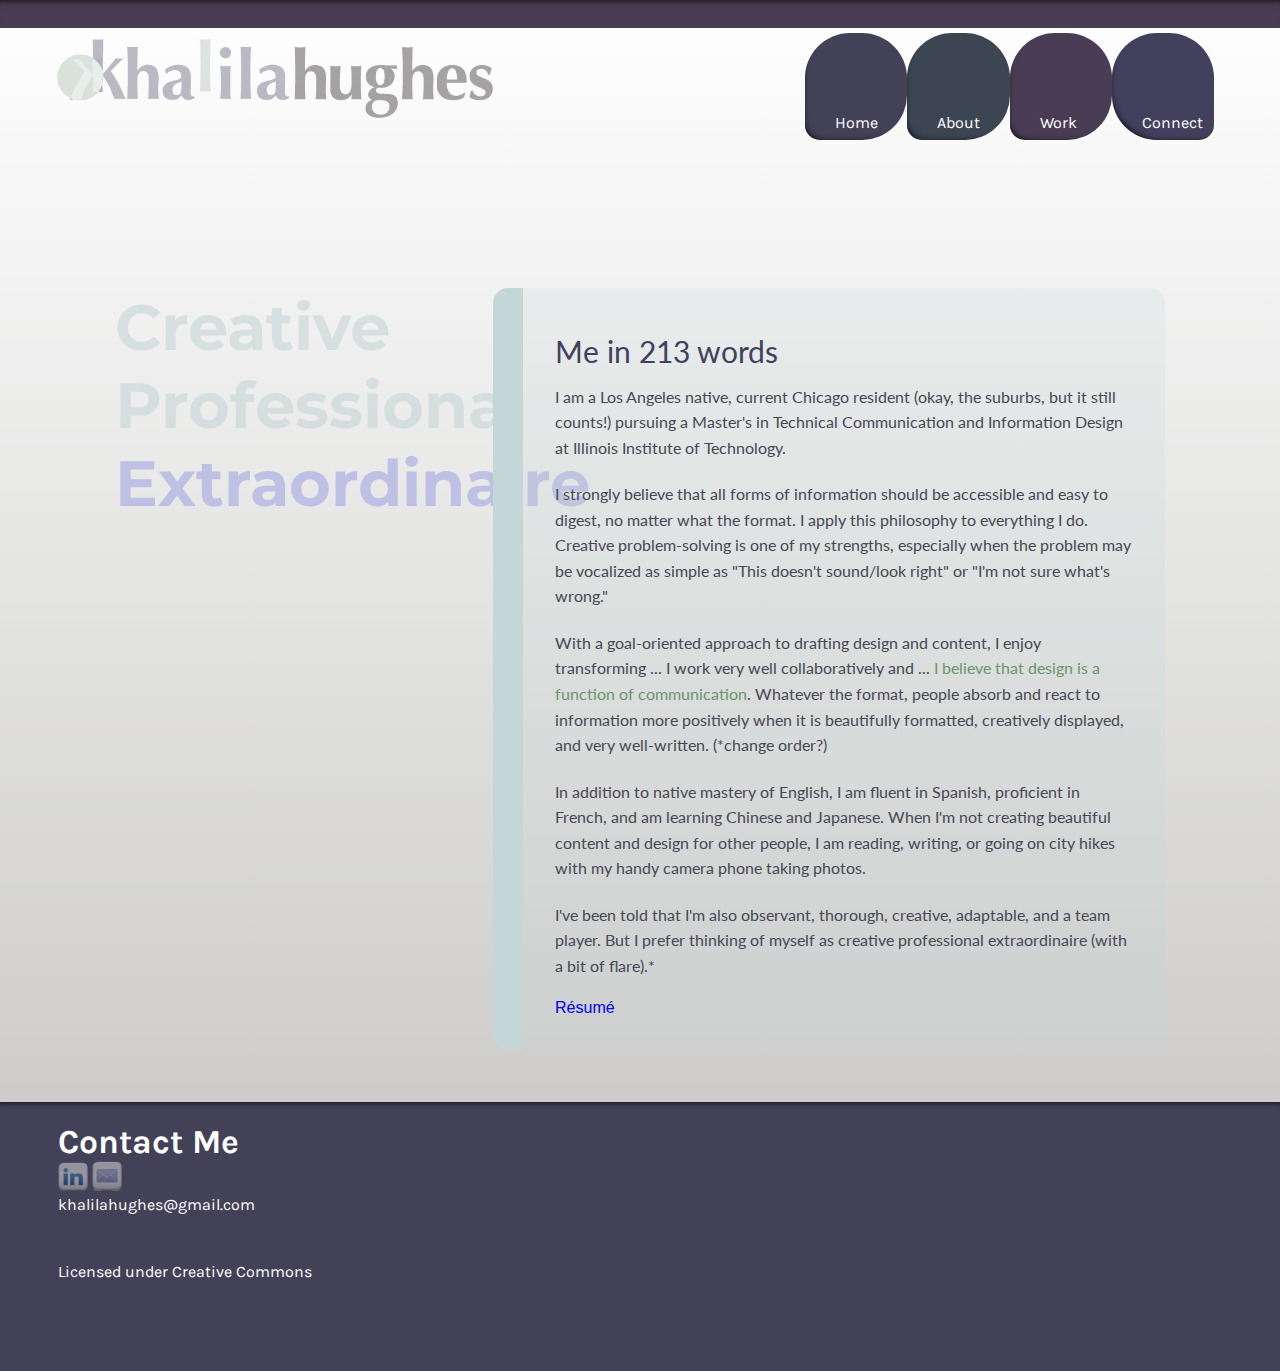
==== commit 2ddad517: "print and image changes" ====
--- a/about.html
+++ b/about.html
@@ -38,7 +38,7 @@
 	<div id="wrapper">
 
 	<div id="big-blurb">
-			<p> Creative Professional <span class="highlight-purple">Extraordinaire</span></p>
+			<h1> Creative Professional <span class="highlight-purple">Extraordinaire</span></h1>
 		</div> 		<!--end big-blurb-->
 
 	<div id="content"> 
@@ -61,7 +61,7 @@
 		<p>I've been told that I'm also observant, thorough, creative, adaptable, and a team player. But I prefer thinking of myself as creative professional
 			extraordinaire (with a bit of flare).* </p>
 <div id ="go-resume">
-<h3><a href="resume.html">R&eacute;sum&eacute;</a></h3>
+<h2><a href="resume.html">R&eacute;sum&eacute;</a></h2>
 </div>
 	</div>  		<!--end about-->		
 
--- a/css/screen.css
+++ b/css/screen.css
@@ -158,7 +158,7 @@
 .about, .work, .home, .connect {
     width: 9.8%;     /*135/ 1366= .0988 */
     padding: 100px 35px 15px 35px; 
-    margin: 0px;
+    margin: 0px 0px 10px 0px;
     border-radius: 50px;
     -webkit-box-shadow: inset 6px -7px 7px -9px #000; 
     -moz-box-shadow: inset 6px -7px 7px -9px #000; 
@@ -211,7 +211,8 @@
 .about:active, .about:hover,
 .work:active, .work:hover,
 .connect:active, .connect:hover  {
-    padding-top: 95px; /***DOES THIS WORK IN ALL BROWSERS?*/
+    padding-top: 95px; 
+    margin: 0px;
     
 }
 }
@@ -221,12 +222,52 @@
 .about:active, .about:hover,
 .work:active, .work:hover,
 .connect:active, .connect:hover  {
-    padding-top: 100px; /***DOES THIS WORK IN ALL BROWSERS?*/
-}
-}
+    padding-top: 100px;
+    margin: 0px;
+}
+}
+
+
+/*div#short-print ul img{
+    width: 80%;
+    max-width: 800px;   
+} */
+.wide {
+   width: 40%;
+}
+
+ .opi {
+    width: 90%;
+    max-width: 600px;
+}
+
+.invite {
+    width: 30%;
+    min-width: 200px;
+}
+
+.tall {
+    max-width: 200px;
+}
+
+img {
+    opacity: .5;
+}
+
+img:hover {
+    opacity: 9;
+}
+
+ul img {
+    display: inline;
+    float: left; 
+    margin: 15px;
+}
+
+
 
 /********************HOME PAGE*************/
-div#big-blurb-home {
+div#big-blurb-home h1{
    display: block;
     width: 100%;
     float: left;
@@ -275,7 +316,7 @@
 
 div#wrapper {
     width: 82%; /*  1115/1366= .816 */
-    margin: 0em auto;
+    margin: em auto 0em auto;
     clear: both;
     /*background: yellow;*/
 }
@@ -297,8 +338,9 @@
   /*padding: 20px 400px 0px 80px; */
 }
 
-div#big-blurb-home p{
-  display: block;
+div#big-blurb-home h1{
+  padding-top: 1em;
+    display: block;
   float: left;
 /*margin:  .8em; */
 font-size: 1.8em;  
@@ -332,7 +374,7 @@
 /*}
 } */
 
-div#big-blurb p, div#big-blurb-home p {
+div#big-blurb h1, div#big-blurb-home h1 {
 font-size: 2em;  
 font-family: "Montserrat", "Myriad Pro", Arial, sans-serif;
 color: /*#7E92A9*/ rgba(197, 214, 215, 0.6);
@@ -341,7 +383,7 @@
 }
 
 @media screen and (min-width: 480px) {
-div#big-blurb p, div#big-blurb-home p {
+div#big-blurb h1, div#big-blurb-home h1 {
 font-size: 2.7em;  
 font-family: "Montserrat", "Myriad Pro", Arial, sans-serif;
 color: /*#7E92A9*/ rgba(197, 214, 215, 0.6);
@@ -351,7 +393,7 @@
 }
 
 @media screen and (min-width: 640px) {
-div#big-blurb p, div#big-blurb-home p{
+div#big-blurb h1, div#big-blurb-home h1{
 font-size: 4em;  
 font-family: "Montserrat", "Myriad Pro", Arial, sans-serif;
 color: /*#7E92A9*/ rgba(197, 214, 215, 0.6);
@@ -388,10 +430,9 @@
 }
 
 div#short-print, div#short-digital {
-display: block;
-position: relative;
+display: inline;
 float: left;
-width: 100%;
+width: 50%;
 /*width: 48%;  /*  492/1292= .3808    math is too short, actual percentage is guesstimate*/
 padding-bottom:   4.14%; /* 53.5/1292 = .0414 */
 
@@ -415,10 +456,10 @@
 color:
 }
 
-div#short-print img, div#short-digital img {
+div#short-print, div#short-digital {
 position: relative;
 float: left;
-width: 90%;
+
 }
 
 div#short-print p {
@@ -763,7 +804,9 @@
 
 #print-gallery img, #digital-gallery img {
     width: 40%;
-    max-width: 300px;
+    max-width: 400px;
+    height: 200px;
+    min-width: 220px;
     /*display: block;*/
 }
 
--- a/css/print.css
+++ b/css/print.css
@@ -2,21 +2,74 @@
 
 
 html {
-  margin: 15pt 20pt;
+  margin: auto;
 }
+
 div#header img {
     width:  300px; 
-    margin: auto;
+    margin: 40pt 0pt;
 }
 
-p {
-  font-family: "Lato", Arial, sans-serif;
-  font-size: 14pt;
+h1 {
+  font-family: "Montserrat", "Myriad Pro", Arial, sans-serif;
+  font-size: 20pt;
 }
 
-div#big-blurb, div#big-blurb-home {
+h2 {
+  font-family: "Lato", Arial, sans-serif;
+  font-size: 30pt;
+  color: black;
+  margin: 35pt 0pt 10pt 0pt;
+}
+
+a, a:visited {
+  color: black;
+}
+
+ul img {
+  width: 250pt;
+  display: inline;
+  float: left;
+}
+
+ul li img {
+    margin: 30pt;
+}
+
+.invite img{
+  width: 100pt;
+  height: 80pt;
+}
+
+.tall img {
+  width: 40pt;
+  height: 110pt;
+}
+
+.wide img{
+  width: 150pt;
+}
+
+div#footer img {
+  width: 20pt;
+}
+
+div#footer h3 {
+  margin: 20pt 0pt 10pt 0pt;
+}
+
+div#home-about p {
+  font-family: "Lato", Arial, sans-serif;
+  font-size: 15pt;
+
+}
+
+div#home-about {
+    margin: 12pt 30pt;
+}
+/*div#big-blurb p, div#big-blurb-home p{
   font-family: "Monserrat", Arial, sans-serif;
-  font-size: 18pt;
+  font-size: 20pt;
   font-weight: bold;
   margin: 2em 1em;
 }
@@ -37,31 +90,18 @@
 
 
 
-
-
-
-
-
-
-
-
-
-
-
-
-
 /* Base Styles */
 
 /* Bold on headings, b, and strong */
-h1,h2,h3,h4,h5,h6,b,strong { font-weight: bold; }
+/*h1,h2,h3,h4,h5,h6,b,strong { font-weight: bold; }
 /* Italic on i, em, and cite: */
-i,em,cite { font-style: italic; }
+/*i,em,cite { font-style: italic; }
 
 /*
   Print all text color as black, including links.
 */
 
-* { color: black; }
+/* { color: black; }
 
 /*
   Hide the accessibility navigation, the site navigation,
@@ -85,12 +125,12 @@
   the content: property.
   See http://www.alistapart.com/articles/goingtoprint/
 */
-
+/*
 div#content a:link:after,
 div#content a:visited:after {
    content: " [" attr(href) "] ";
-   font-size: 90%;
-   font-family: "Courier New", Courier, monospace;
+  /* font-size: 90%; */
+ /*  font-family: "Courier New", Courier, monospace;
 }
 
 /*
@@ -98,8 +138,9 @@
   run the expansion in the title attribute in 
   parentheses.
 */
-
+/*
 abbr:after,
 acronym:after {
      content: " (" attr(title) ") ";
 }
+*/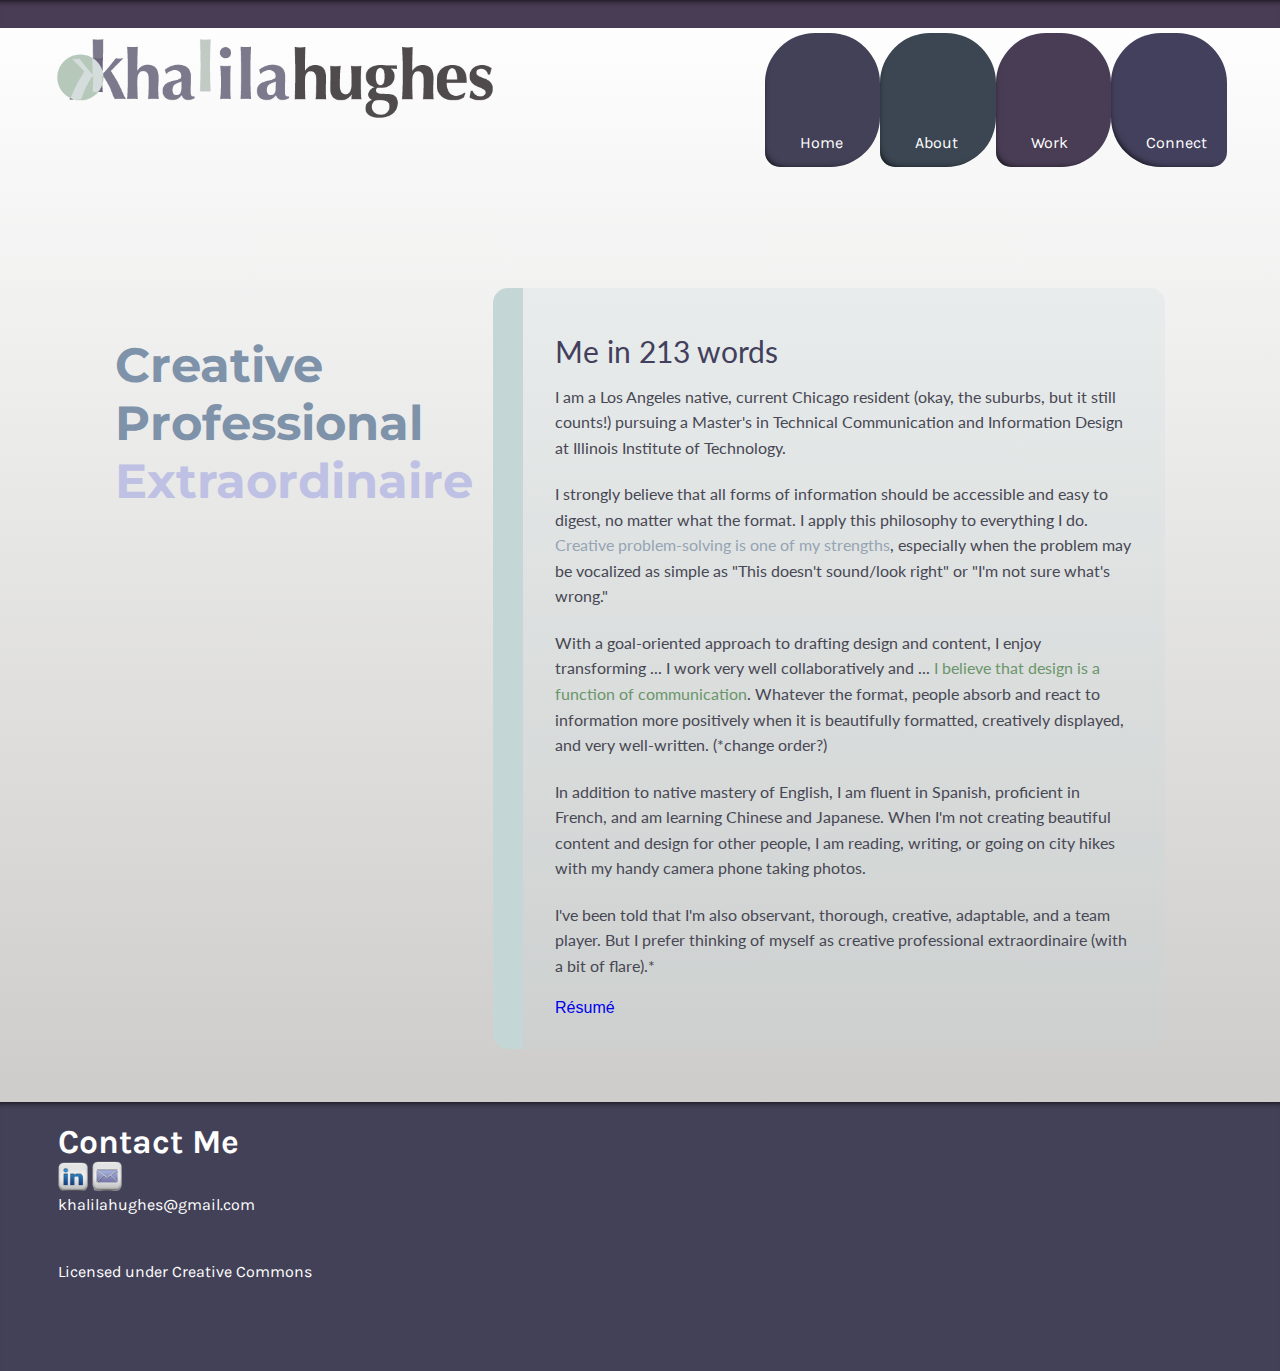
==== commit 42156a25: "cleaned up screen.css" ====
--- a/about.html
+++ b/about.html
@@ -41,10 +41,10 @@
 			<h1> Creative Professional <span class="highlight-purple">Extraordinaire</span></h1>
 		</div> 		<!--end big-blurb-->
 
-	<div id="content"> 
+	<div id="content-body"> 
 
 		
-	<div id="about">
+	<div id="content">
 	<h3> Me in 213 words </h3>
     	<p> I am a Los Angeles native, current Chicago resident (okay, the suburbs, but it still counts!) pursuing a Master's in Technical 
 				Communication and Information Design at Illinois Institute of Technology. </p>
@@ -63,9 +63,9 @@
 <div id ="go-resume">
 <h2><a href="resume.html">R&eacute;sum&eacute;</a></h2>
 </div>
-	</div>  		<!--end about-->		
+	</div>  		<!--end content-->		
 
-  	</div>  		<!--end content-->
+  	</div>  		<!--end content-body-->
   	</div>  		<!--end wrapper-->
 
 	<div id ="footer" >
--- a/css/screen.css
+++ b/css/screen.css
@@ -31,20 +31,30 @@
     font-family: Arial, sans-serif;
     font-size: 16px;
     background: #E0DFDD;
-    background-image: -ms-linear-gradient(top, #FFFFFF 0%, #C1C0BE 100%); /* IE*/
-    background-image: -moz-linear-gradient(top, #FFFFFF 0%, #C1C0BE 100%); /* Mozilla Firefox */ 
-    background-image: -o-linear-gradient(top, #FFFFFF 0%, #C1C0BE 100%); /* Opera */ 
-    background-image: -webkit-gradient(linear, left top, left bottom, color-stop(0, #FFFFFF), color-stop(1, #C1C0BE)); /* Webkit (Safari) */  
-}
-
+    background-image: -ms-linear-gradient(top, #FFFFFF 0%, #C1C0BE 100%); 
+    background-image: -moz-linear-gradient(top, #FFFFFF 0%, #C1C0BE 100%);  
+    background-image: -o-linear-gradient(top, #FFFFFF 0%, #C1C0BE 100%);  
+    background-image: -webkit-gradient(linear, left top, left bottom, color-stop(0, #FFFFFF), color-stop(1, #C1C0BE));   
+}
 body { 
     display: block;
 }
-
 div#page {
     margin: 0em; 
 }
-
+div#wrapper {
+    width: 82%; /*  1115/1366= .816 */
+    margin: 0 auto;
+    clear: both;
+}
+div#content-body {
+display: block;
+position: relative;
+z-index: 15;
+clear: both;
+width: 100%;  
+margin-top:  10em; 
+}
 /************Header (including Navigation) *****/
 div#topblock {
     width: 100%;
@@ -54,138 +64,103 @@
     -moz-box-shadow: inset 0px 7px 7px -7px #000; 
     box-shadow: inset 0px 7px 7px -7px #000;
 }
-
 div#header {
     display: block;
     width: 92%;     /*  1254/1366= .918 */
     margin: auto;
     margin-top: .3em;
 }
-
 @media screen and (max-width: 768px) {
 div#header img {
     width:  85%; 
-    margin: auto;
-}
-}
-
+}
+}
 @media screen and (min-width: 769px) {
 div#header img {
-    width:  38%;  /*      /1366=   */
-    margin:  auto; 
-}
-}
-
+    width:  38%;
+}
+}
 ul#navigation {
     display: inline;
     float: left;
     margin: auto 13%;
     margin-bottom: 1em;
 }
-
 @media screen and (min-width: 600px) {
 ul#navigation {
-    display: inline;
     float: right;  
     margin:  auto 15%;
 }
 }
 @media screen and (min-width: 863px) {
 ul#navigation {
-    display: inline;
     margin: auto;
 }
 }
-
 ul#navigation li a{
     font-family: "Karla", Arial, sans-serif;
-    font-size: 1em;
+    font-size: .9em;
     color: #fff;
     text-align: center;
 }
 @media screen and (min-width: 600px) {
 ul#navigation li a{
-    font-family: "Karla", Arial, sans-serif;
     font-size: .95em;
-    color: #fff;
-    text-align: center;
-}
-}
-
+}
+}
 @media screen and (min-width: 865px) {
 ul#navigation li a{ 
     font-size: 1em;
 }
 }
-
 .about, .work, .home, .connect {
     width: 20%;     
     float: left;
     padding: 60px 28px 7px 28px; 
-    margin: 0px; 
+    margin: 0px;
     border-radius: 32px;
     -webkit-box-shadow: inset 6px -7px 7px -9px #000; 
     -moz-box-shadow: inset 6px -7px 7px -9px #000; 
     box-shadow: inset 6px -7px 7px -9px #000;
 }
-
-@media screen and (min-width: 480px) {
+@media screen and (min-width: 485px) {
 .about, .work, .home, .connect {
     width: 11%;     
     padding: 70px 26px 5px 26px; 
-    /* margin: autopx; */
-    border-radius: 32px;
-    -webkit-box-shadow: inset 6px -7px 7px -9px #000; 
-    -moz-box-shadow: inset 6px -7px 7px -9px #000; 
-    box-shadow: inset 6px -7px 7px -9px #000;
-}
-}
-
+    margin: 0px 0px 10px 0px;
+
+}
+}
 @media screen and (min-width: 610px) {
 .about, .work, .home, .connect {
     width: 10%;     
     padding: 80px 30px 8px 30px; 
-   /* margin: auto;*/
     border-radius: 45px;
-    -webkit-box-shadow: inset 6px -7px 7px -9px #000; 
-    -moz-box-shadow: inset 6px -7px 7px -9px #000; 
-    box-shadow: inset 6px -7px 7px -9px #000;
-}
-}
-
-*/
+}
+}
 @media screen and (min-width: 863px) {
 .about, .work, .home, .connect {
     width: 9.8%;     /*135/ 1366= .0988 */
     padding: 100px 35px 15px 35px; 
-    margin: 0px 0px 10px 0px;
     border-radius: 50px;
-    -webkit-box-shadow: inset 6px -7px 7px -9px #000; 
-    -moz-box-shadow: inset 6px -7px 7px -9px #000; 
-    box-shadow: inset 6px -7px 7px -9px #000;
-}
-}
-
+}
+}
 .home {
     background-color: #434157;
     border-bottom-left-radius: 15px;
 }
-
 .about {
     background-color: #3B4652;
      border-bottom-left-radius: 15px;
 }
-
 .work {
     background-color: #493D55;
      border-bottom-left-radius: 15px;
 }
-
 .connect {
     background-color: #43405D;
     border-bottom-right-radius: 15px;
 }
-
 @media screen and (max-width: 479px) {
 .home:active, .home:hover,
 .about:active, .about:hover,
@@ -194,98 +169,66 @@
     border-radius: 65px;
 }
 }
-
-
 @media screen and (min-width: 480px) {
 .home:active, .home:hover,
 .about:active, .about:hover,
 .work:active, .work:hover,
 .connect:active, .connect:hover  {
-    padding-top: 90px; /***DOES THIS WORK IN ALL BROWSERS?*/
-    
-}
-}
-
+    padding-top: 90px; 
+    margin: 0px;    
+}
+}
 @media screen and (min-width: 640px) {
 .home:active, .home:hover,
 .about:active, .about:hover,
 .work:active, .work:hover,
 .connect:active, .connect:hover  {
     padding-top: 95px; 
-    margin: 0px;
-    
-}
-}
-
+}
+}
 @media screen and (min-width: 800px) {
 .home:active, .home:hover,
 .about:active, .about:hover,
 .work:active, .work:hover,
 .connect:active, .connect:hover  {
     padding-top: 100px;
-    margin: 0px;
-}
-}
-
-
-/*div#short-print ul img{
-    width: 80%;
-    max-width: 800px;   
-} */
-.wide {
-   width: 40%;
-}
-
- .opi {
-    width: 90%;
-    max-width: 600px;
-}
-
-.invite {
-    width: 30%;
-    min-width: 200px;
-}
-
-.tall {
-    max-width: 200px;
-}
-
-img {
-    opacity: .5;
-}
-
-img:hover {
-    opacity: 9;
-}
-
+}
+}
+
+/**********Portfolio Images ***********/
 ul img {
     display: inline;
     float: left; 
     margin: 15px;
-}
-
-
-
+    border: 2px solid grey;
+}
+ul img {
+    opacity: .5;
+}
+ul img:hover {
+    opacity: 9;
+}
+.wide {
+   width: 40%;
+}
+ .opi {
+    width: 200px;
+}
+.invite {
+    width: 30%;
+    min-width: 200px;
+}
+.tall {
+    max-width: 200px;
+}
+
+#print-gallery img, #digital-gallery img {
+    width: 40%;
+    max-width: 400px;
+    height: 200px;
+    min-width: 220px;
+}
 /********************HOME PAGE*************/
-div#big-blurb-home h1{
-   display: block;
-    width: 100%;
-    float: left;
-   /* margin-right: 400px; */
-    /*padding: 20px 400px 0px 80px; */
-}
-
-  /* div#home-about{
-    display: block;
-    position: relative;
-    float: left;
-    width: 100%;     /*308 / 1292 = .23839  */
-    /* margin: 200px 20px 0px 30px;
-    padding: 15px 15px 400px 20px;
-    background-color: #D0C8B4;
-    margin-top: .*/
-}
-*/
 
 div#home-about {
     display: block;
@@ -303,294 +246,146 @@
     line-height: 1.6em;
     color: #484754;
 }
-
-
-/* p.blurb {
-    font-size: 1.5em;
-    color: #3D3348;
-} */
-
-
-/******* Non-Index/Home Pages */
-/*Introductory Large text */
-
-div#wrapper {
-    width: 82%; /*  1115/1366= .816 */
-    margin: em auto 0em auto;
-    clear: both;
-    /*background: yellow;*/
-}
-
-@media screen and (min-width: 300px) {
-div#wrapper {
-    width: 82%; /*  1115/1366= .816 */
-    margin: 0 auto;
-    clear: both;
-    /*background: yellow;*/
-}
-}
-div#big-blurb {
-    /*position: absolute;  */
-     /*width: 30%; */
-    float: left; 
-    z-index: 10;
-  /* margin-right: 400px; */
-  /*padding: 20px 400px 0px 80px; */
-}
-
-div#big-blurb-home h1{
-  padding-top: 1em;
-    display: block;
-  float: left;
-/*margin:  .8em; */
-font-size: 1.8em;  
-font-family: "Montserrat", "Myriad Pro", Arial, serif;
-color: #7E92A9;
-font-weight: 700;
-  /* margin-right: 400px; */
-
-/*padding: 20px 400px 0px 80px; */
-}
-
-@media screen and (min-width: 1024px) {
-div#big-blurb {
-    position: absolute; 
-     width: 30%;
-    float: left; 
-    z-index: 10;
-  /* margin-right: 400px; */
-  /*padding: 20px 400px 0px 80px; */
-}
-}
-
-/* @media screen and (min-width: 480px) {
-div#big-blurb {
-    position: absolute; 
-     width: 30%;
-    float: left; 
-    z-index: 10;
-  /* margin-right: 400px; */
-  /*padding: 20px 400px 0px 80px; */
-/*}
-} */
-
-div#big-blurb h1, div#big-blurb-home h1 {
-font-size: 2em;  
-font-family: "Montserrat", "Myriad Pro", Arial, sans-serif;
-color: /*#7E92A9*/ rgba(197, 214, 215, 0.6);
-font-weight: 700;
-/*margin-bottom:  5.25%;      /*   42 / 1292 = .0325   */
-}
-
-@media screen and (min-width: 480px) {
-div#big-blurb h1, div#big-blurb-home h1 {
-font-size: 2.7em;  
-font-family: "Montserrat", "Myriad Pro", Arial, sans-serif;
-color: /*#7E92A9*/ rgba(197, 214, 215, 0.6);
-font-weight: 700;
-/*margin-bottom:  3.25%;      /*   42 / 1292 = .0325   */
-}
-}
-
-@media screen and (min-width: 640px) {
-div#big-blurb h1, div#big-blurb-home h1{
-font-size: 4em;  
-font-family: "Montserrat", "Myriad Pro", Arial, sans-serif;
-color: /*#7E92A9*/ rgba(197, 214, 215, 0.6);
-font-weight: 700;
-/*margin-bottom:  3.25%;      /*   42 / 1292 = .0325   */
-}
-}
-
-
-
-/*div#big-blurb-home {
-font-size: 3.8em;  
-font-family: "Montserrat", "Myriad Pro", Arial, serif;
-color: #7E92A9;
-font-weight: 700;
-  /*margin-left:  12.69%;      164 / 1292= .1269    */
-/*margin-bottom:  3.25%;      /*   42 / 1292 = .0325   */
-/*margin-top:  7.2%;    / 1292 =  .0727  */
-}*/
-
-div#work-content {
-/* position: relative;  */
-float: left;
-width: 78%; /*53.87%;   696 / 1292 = .53869  */
-margin-top:  4.14%; /* 53.5/1292 = .0414 */
-margin-left: 40%;
-/*  margin: 170px 10px 0px 0px;  */
-}
-
-div#work-content h2{
-font-size: 3em;
-color: grey;
-font-family: Impact, sans-serif;
-}
-
 div#short-print, div#short-digital {
 display: inline;
 float: left;
 width: 50%;
-/*width: 48%;  /*  492/1292= .3808    math is too short, actual percentage is guesstimate*/
-padding-bottom:   4.14%; /* 53.5/1292 = .0414 */
-
-}
-
-div#short-print {
-/* background: pink; */
-}
-
+padding-bottom:   4%; 
+}
 div#short-print h2, div#short-digital h2 {
 text-align: left;
 font-size: 2.5em;
 font-weight: bold;
-}
-
-div#short-print h2 {
-color:
-}
-
-div#short-digital  h2 {
-color:
-}
-
-div#short-print, div#short-digital {
-position: relative;
-float: left;
-
+text-transform: uppercase;
+}
+div#short-print h2 a{
+color: #7698A1;
+}
+div#short-digital  h2 a{
+color: #ADBC93;
 }
 
 div#short-print p {
 font-size: 1em;
-color: grey;
-}
-
-div#short-digital {
-margin-left: 1.54%;   /* 20/1292= .015479 */
-/* background: orange; */
-}
-
-div#work-print, div#work-digital {
-display: block;
-position: relative;
-float: left;
-width: 50%;  /*  492/1292= .3808    math is too short, actual percentage is guesstimate*/
-padding-bottom:   4.14%; /* 53.5/1292 = .0414 */
-}
-
-
-.digital {
+color: #617379;
+}
+
+div#short-digital p {
+font-size: 1em;
+color: #848D76;
+}
+/**********************Big Blurb **********/
+div#big-blurb-home h1{
+   display: block;
+    width: 100%;
+    float: left;
+}
+div#big-blurb {
+    float: left; 
+    z-index: 10;
+}
+@media screen and (min-width: 1024px) {
+div#big-blurb {
+    position: absolute; 
+     width: 25%;
+}
+div#big-blurb-home h1, div#big-blurb h1{
+    padding-top: 1em;
+    font-family: "Montserrat", "Myriad Pro", Arial, serif;
+    color: #7E92A9 /*rgba(197, 214, 215, 0.6)*/;
+    font-weight: 700;
+}
+div#big-blurb h1, div#big-blurb-home h1 {
+font-size: 2em;  
+}
+}
+@media screen and (min-width: 480px) {
+div#big-blurb h1, div#big-blurb-home h1 {
+font-size: 2.7em;  
+}
+}
+@media screen and (min-width: 640px) {
+div#big-blurb h1, div#big-blurb-home h1{
+font-size: 4em;  
+}
+}
+@media screen and (min-width: 1024px) {
+div#big-blurb h1, div#big-blurb-home h1{
+font-size: 3em;  
+}
+}
+
+
+/**********************COLOR HIGHLIGHTING, PRINT vs DIGITAL ************/
+.highlight-blue {
+color: #96A3B4;
+}
+.highlight-green {
+color: #6B956B;
+}
+.highlight-purple {
+    color: #BEC1E3;
+}
+.digital, .print {
 text-transform: uppercase;
-color: gray;
 font-size: .8em;
 margin-left: 10px;
 }
-
+.print  {
+color: #BEC1E3;
+}
+.digital {
+color: #ADBC93;
+}
 @media screen and (min-width: 480px) {
-.digital {
-text-transform: uppercase;
-color: gray;
+.digital, .print {
 font-size: 1.1em;
-margin-left: 10px;
-}
-}
-.print {
-text-transform: uppercase;
-color: #BEC1E3;
-font-size: .8em;
-margin-left: 10px;
-}
-
-@media screen and (min-width: 480px) {
-.print {
-text-transform: uppercase;
-color: #BEC1E3;
-font-size: 1.1em;
-margin-right: 15px;
-}
-}
-.print a {
-    color: #7698A1;
+}
+}
+div#print-digital h2{
+    display: inline;
+}
+.print h2, .digital h2 {
     font-weight: bold;
     font-size: 2.2em;
     text-transform: uppercase;
 }
+.print h2 {
+color: #7698A1;
+}
+.digital h2 {
+    color: #ADBC93;
+}
 @media screen and (min-width: 480px) {
-.print a {
-    color: #7698A1;
-    font-weight: bold;
+.print h2, .digital h2 {
     font-size: 2.5em;
-    text-transform: uppercase;
-}
-}
-
+}
+}
 @media screen and (min-width: 640px) {
-.print a {
-    color: #7698A1;
-    font-weight: bold;
+.print h2, digital h2 {
     font-size: 3em;
-    text-transform: uppercase;
-}
-}
-.digital a {
-    color: #ADBC93;
-    font-weight: bold;
-    font-size: 2.2em;
-    text-transform: uppercase;
-}
-
-@media screen and (min-width: 480px) {
-.digital a {
-    color: #ADBC93;
-    font-weight: bold;
-    font-size: 2.5em;
-    text-transform: uppercase;
-}
-}
-
-@media screen and (min-width: 640px) {
-.digital a {
-    color: #ADBC93;
-    font-weight: bold;
-    font-size: 3em;
-    text-transform: uppercase;
-}
-}
-
-div#print-digital h2{
-    display: inline;
-    /* margin-left: 15%; */
-}
-
-
-
-div#work h3, div#about h3, div#connect h3, div#resume h3 {
+}
+}   
+
+/********************* NON Home Pages **************/
+div#content h3 {
     color: #43405D;
     font-family: "Lato", Arial, sans-serif;
     font-size: 1.9em;
     line-height: 2.1em;
 }
-
- div#work ul{
+ div#content ul{
     color: #43405D;
     font-size: 1em;
-    /* margin-left: 5px; */
-}
-
+}
 @media screen and (min-width: 480px) {
-div#work ul{
-    color: #43405D;
-    font-size: 1em;
+div#content ul{
     margin-left: 20px;
 }
 }
 @media screen and (min-width: 768px) {
-div#work ul{
-    color: #43405D;
+div#content ul{
     font-size: 1.1em;
-    margin-left: 20px;
    -moz-column-count: 2;
     -moz-column-gap: 10px;
     -webkit-column-count: 2;
@@ -599,22 +394,8 @@
     column-gap: 10px;
 }
 }
-
-/***********Styles Specific To About, Work Pages */
-div#content {
-display: block;
-position: relative;
-z-index: 15;
-clear: both;
-width: 100%;  
-margin-top:  10em; 
-}
-
-
-div#about, div#work, 
-div#connect, div#home-about, 
-div#resume, div#print-gallery,
-div#digital-gallery {
+div#content, div#home-about, 
+div#print-gallery, div#digital-gallery {
     display: block;
     margin-top: 15%;
     background: rgb (197, 214, 215);
@@ -624,77 +405,43 @@
     padding: 1em;
 }
 
-/* div#about, div#work {
-    display: block;
-    margin-left: 1%;  /* 501/1366= .3667*/
-/*    margin-top: 15%;
-    background: rgb (197, 214, 215);
-    background: rgba(197, 214, 215, 0.2);
-    border-radius: 15px;
-    border-left: 3px solid #C5D6D7; */
- /*   padding: .9em; 
-} */
-
 @media screen and (min-width: 640px) {
-div#about, div#work, 
-div#connect, div#resume, 
+div#content, div#content, 
+div#content, div#content, 
 div#print-gallery, div#digital-gallery {
-    display: block;
-    margin-left: 5%;  /* 501/1366= .3667*/
+    margin-left: 5%; 
     margin-top: 5%;
-    background: rgb (197, 214, 215);
-    background: rgba(197, 214, 215, 0.2);
     border-top-right-radius: 15px;
     border-bottom-right-radius: 15px;
     border-left: 16px solid #C5D6D7;
     padding: 2em;
 }
 }
-
-
 @media screen and (min-width: 863px) {
-div#about, div#work, 
-div#connect, div#resume, 
+div#content, div#content, 
+div#content, div#content, 
 div#print-gallery, div#digital-gallery {
-    display: block;
     margin-left: 20%;  /* 501/1366= .3667*/
-    margin-top: 5%;
-    background: rgb (197, 214, 215);
-    background: rgba(197, 214, 215, 0.2);
-    border-top-right-radius: 15px;
-    border-bottom-right-radius: 15px;
     border-left: 30px solid #C5D6D7;
-    padding: 2em;
-}
-}
-
+}
+}
 @media screen and (min-width: 1024px) {
-div#about, div#work, 
-div#resume, div#print-gallery,
+div#content, div#content, 
+div#content, div#print-gallery,
 div#digital-gallery {
-    display: block;
     margin-left: 36%;  /* 501/1366= .3667*/
-    margin-top: 5%;
-    background: rgb (197, 214, 215);
-    background: rgba(197, 214, 215, 0.2);
-    border-top-right-radius: 15px;
-    border-bottom-right-radius: 15px;
-    border-left: 30px solid #C5D6D7;
-    padding: 2em;
-}
-}
-
-div#about p, div#work ul, 
-div#work p, div#home-about, 
-div#resume, div#print-gallery,
+}
+}
+div#content p, div#content ul, 
+div#home-about, div#print-gallery,
 div#digital-gallery {
-    font-family: "Lato", /*"Noto Sans", "Puritan", "Sans Source Pro", "Varela", */Arial, sans-serif;
+    font-family: "Lato", Arial, sans-serif;
     margin-bottom: 1.3em;
     font-size: 1em;
     line-height: 1.6em;
     color: #484754;
 }
-
+/***************CONTACT FORM **************/
 label { 
     float: left;
     clear: left;
@@ -704,14 +451,12 @@
     color: #484754;
     text-transform: uppercase;
 }
-
 @media screen and (min-width: 752px) {
 label {
 text-align: right;
 margin-right: 1em;
 }
 }
-
 input {
     font-family: "Lato", Arial, sans-serif;
     width: 80%;
@@ -720,26 +465,21 @@
     border-radius: 5px;
     margin: .3em 3em 0em 0em;
 }
-
 @media screen and (min-width: 752px) {
     label {
     margin-top: 1.9em;
 }
 }
-
 @media screen and (min-width: 752px) {
     input, textarea {
     margin-top: 1em;
 }
 }
-
 @media screen and (min-width: 752px) {
     textarea {
     margin-top: 3em;
 }
 }
-
-
 textarea {
     width: 80%;
     max-width: 375px;
@@ -748,7 +488,6 @@
     margin: .3em 2em 0em 0em;
     float: left;
 }
-
    input[type=submit] {
     float: left;  
     clear: left;  
@@ -762,56 +501,7 @@
 } 
 
 
-
-
-/******end 1275px @media screen ********/
-
-/*@media screen (min-width:1000px)   {
-div#about {
-    display: block;
-    margin-left: 25%; 
-    margin-top: 5%;
-    background: rgb (197, 214, 215);
-    background: rgba(197, 214, 215, 0.3);
-    border-top-right-radius: 15px;
-    border-bottom-right-radius: 15px;
-    border-left: 30px solid #C5D6D7;
-    padding: 2em;
-}
-
-div#about p {
-    margin-bottom: 1.3em;
-    font-size: 1em;
-    line-height: 1.6em;
-    color: #484754;
-}*/
-
-
-} /*******end 1000px @media screen ******/
-
-
-.highlight-blue {
-color: #96A3B4;
-}
-.highlight-green {
-color: #6B956B;
-}
-
-.highlight-purple {
-    color: #BEC1E3;
-}
-
-
-#print-gallery img, #digital-gallery img {
-    width: 40%;
-    max-width: 400px;
-    height: 200px;
-    min-width: 220px;
-    /*display: block;*/
-}
-
-
-/*  Footer   */
+/**********************Footer**************/
 
 div#footer {
     min-width: 100%;
@@ -823,57 +513,41 @@
     -moz-box-shadow: inset 0px 7px 7px -7px #000; 
     box-shadow: inset 0px 7px 7px -7px #000; 
 }
-
 @media screen and (min-width: 640px) {
 div#footer {
-    min-width: 100%;
-    clear: both;
-    background: #434157;
     padding: 20px 0px 90px 0px;
-    margin-top:  4.14%; /* 53.5/1292 = .0414 */
-    -webkit-box-shadow: inset 0px 7px 7px -7px #000; 
-    -moz-box-shadow: inset 0px 7px 7px -7px #000; 
-    box-shadow: inset 0px 7px 7px -7px #000; 
 }
 }
 div#contact {
     width: 70%;
     margin: auto;
     font-family: "Karla", Arial, sans-serif;
-   
-}
-
+}
 @media screen and (min-width: 480px) {
 div#contact {
     width: 75%;
-    margin: auto;
-    font-family: "Karla", Arial, sans-serif;
 }   
 } 
 @media screen and (min-width: 768px) {
 div#contact {
     width: 83%;
-    margin: auto;
-    font-family: "Karla", Arial, sans-serif;
 }   
 } 
 @media screen and (min-width: 1024px) {
 div#contact {
     width: 91%;
-    margin: auto;
-    font-family: "Karla", Arial, sans-serif;
 }   
 } 
 
 div#contact h3 {
     font-size: 2.1em;
-    color: white;
+    color: #fff;
      font-weight: 700;
 }
 
 div#contact p a{
     display: inline;
-    color: white;
+    color: #fff;
 }
 
 div#contact img {
@@ -893,12 +567,6 @@
 }
 }
 
-/*
-div#commons p {
-    float: right;
-    color: #fff;
-}
-*/
 div#commons p a {
     color: #BEC1E3;
 }
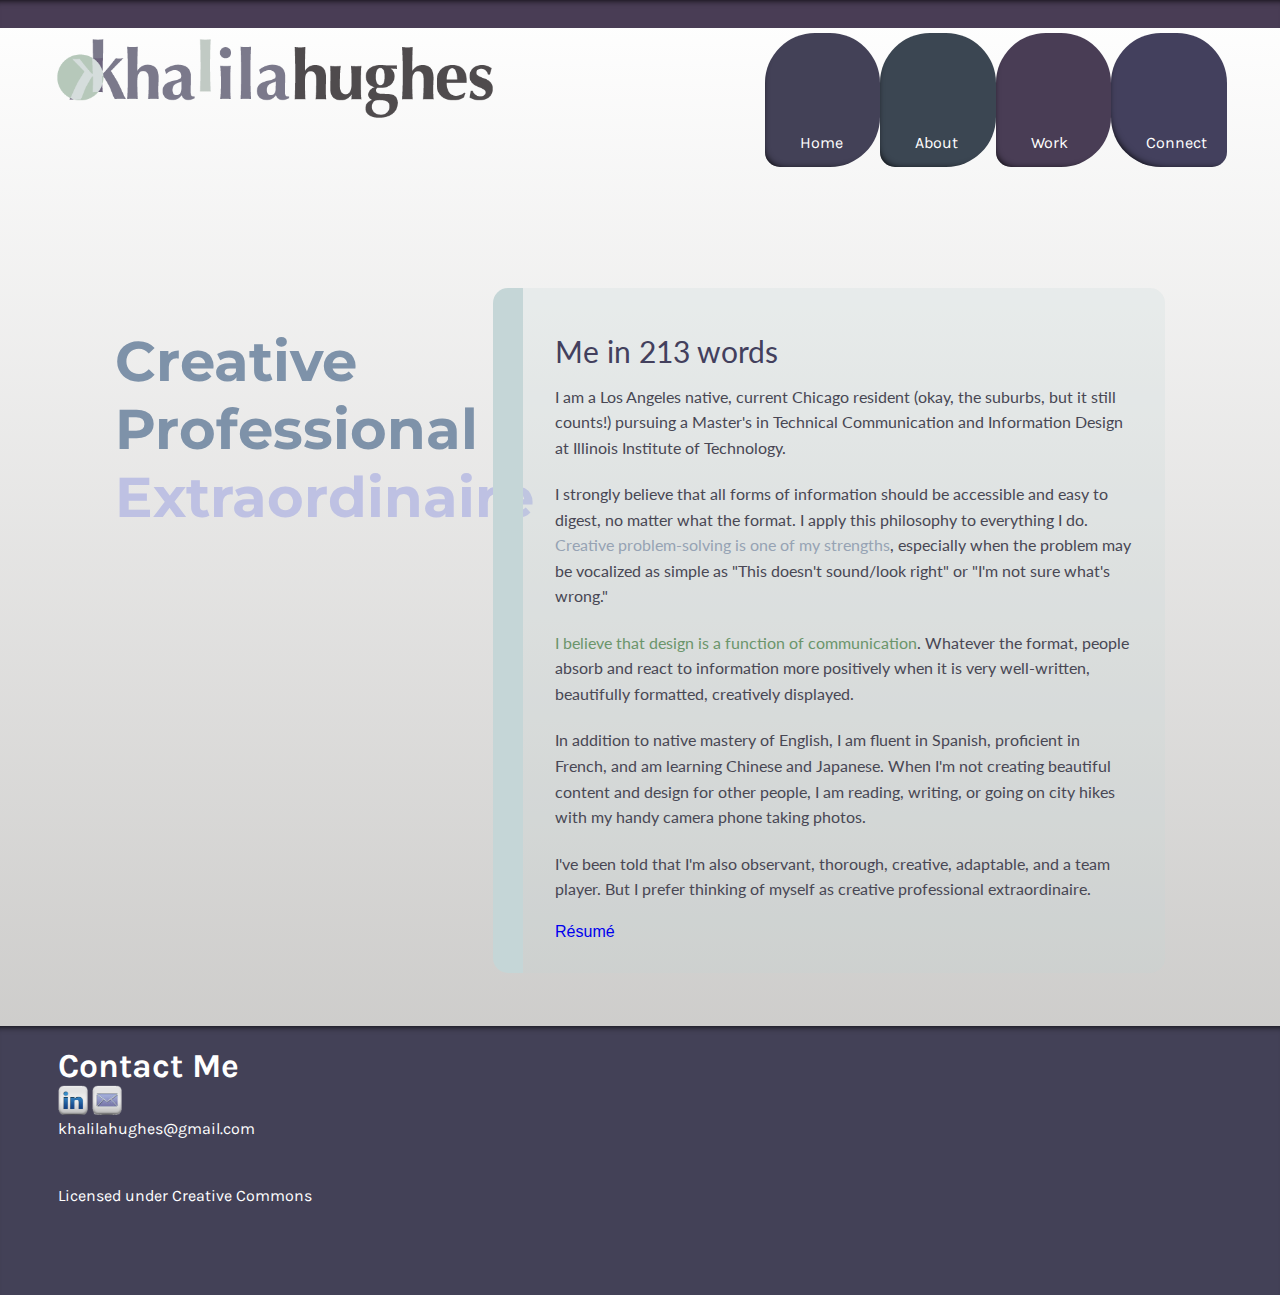
==== commit b1566997: "cleaning up" ====
--- a/about.html
+++ b/about.html
@@ -6,8 +6,7 @@
   <meta name="viewport" content="width=device-width, initial-scale=1.0" /> 
  
 	<title>Khalila Hughes: About Me</title>
-	<link href='http://fonts.googleapis.com/css?family=Maven+Pro:400,500|Nunito:700|Signika|Varela' rel='stylesheet' type='text/css'>
-	<link href='http://fonts.googleapis.com/css?family=Source+Sans+Pro:400,700|Puritan:400,700|Noto+Sans:400,700|Lato:400,700,900|Cabin:400,500,600,700|Arimo:400,700|Karla:400,700|Open+Sans:400,700,800,600|Montserrat:400,700' rel='stylesheet' type='text/css'>
+	<link href='http://fonts.googleapis.com/css?family=Lato:400,700,900|Karla:400,700|Montserrat:400,700' rel='stylesheet' type='text/css'>
 
   	<link rel="stylesheet" type="text/css" media="screen, print" href="css/reset.css" />
   	<link rel="stylesheet" type="text/css" media="screen" href="css/screen.css" />
@@ -23,7 +22,7 @@
 	</div> 		<!-- end topblock--> 
 
 	<div id="header">
-	<a href="index.html"> <img src="media/img/kh-logolong.png" alt="Khalila Hughes"/>  </a> 
+		<a href="index.html"> <img src="media/img/kh-logolong.png" alt="Khalila Hughes"/>  </a> 
 
 	<ul id="navigation">
 		<li class="home"><a href="index.html">Home</a></li>
@@ -32,7 +31,7 @@
 		<li	class="connect"><a href="connect.html">Connect</a></li>
 	</ul>	<!--end navigation-->
 	
-	</div>		<!--end header-->
+	</div>	<!--end header-->
 
 
 	<div id="wrapper">
@@ -51,36 +50,36 @@
 		<p>I strongly believe that all forms of information should be accessible and easy to digest, no matter what the format. I apply
 				this philosophy to everything I do. <span class="highlight-blue">Creative problem-solving is one of my strengths</span>, 
 				especially when the problem may be vocalized as simple as "This doesn't sound/look right" or "I'm not sure what's wrong." </p>
-		<p>With a goal-oriented approach to drafting design and content, I enjoy transforming ...
-				I work very well collaboratively and ... <span class="highlight-green">I believe that design is a function of communication</span>. 
-				Whatever the format, people absorb and react to information more positively when it is beautifully formatted, creatively displayed, 
-				and very well-written. (*change order?) </p>
+		<p><span class="highlight-green">I believe that design is a function of communication</span>. Whatever the format, people absorb
+				and react to information more positively when it is very well-written, beautifully formatted, creatively displayed. </p>
 		<p>In addition to native mastery of English, I am fluent in Spanish, proficient in French, and am learning Chinese and Japanese. When 
 				I'm not creating beautiful content and design for other people, I am reading, writing, or going on city hikes with my handy camera 
 				phone taking photos. </p>
 		<p>I've been told that I'm also observant, thorough, creative, adaptable, and a team player. But I prefer thinking of myself as creative professional
-			extraordinaire (with a bit of flare).* </p>
-<div id ="go-resume">
-<h2><a href="resume.html">R&eacute;sum&eacute;</a></h2>
-</div>
+			extraordinaire. </p>
+		<div id ="go-resume">
+			<h2><a href="resume.html">R&eacute;sum&eacute;</a></h2>
+		</div>
 	</div>  		<!--end content-->		
 
-  	</div>  		<!--end content-body-->
-  	</div>  		<!--end wrapper-->
+  </div>  		<!--end content-body-->
+</div>  		<!--end wrapper-->
 
-	<div id ="footer" >
-		<div id ="contact">
+<div id ="footer" >
+	<div id ="contact">
 <h3>Contact Me</h3>
-<a href="www.linkedin.com/in/khalilahughes"><img src="media/img/linkedin.png" alt="Linked In" /></a> 
-<a href="mailto: khalilahughes@gmail.com"> <img src="media/img/mail.png" alt="Email me" /> </a> 
-<p><a href="mailto: khalilahughes@gmail.com">khalilahughes@gmail.com</a></p>
-<div id="commons">
-<p>Licensed under </a href="http://creativecommons.org/licenses/by-nc/2.0/">Creative Commons</a></p>
-</div>	<!--end commons-->
+	<a href="www.linkedin.com/in/khalilahughes"><img src="media/img/linkedin.png" alt="Linked In" /></a> 
+	<a href="mailto: khalilahughes@gmail.com"> <img src="media/img/mail.png" alt="Email me" /> </a> 
+	<p><a href="mailto: khalilahughes+web@gmail.com">khalilahughes@gmail.com</a></p>
+		
+	<div id="commons">
+		<p>Licensed under </a href="http://creativecommons.org/licenses/by-nc/2.0/">Creative Commons</a></p>
+	</div>	<!--end commons-->
 </div> <!--- end contact--->
-	</div> 		<!--end footer-->
 
-</div> 			<!--end page-->
+</div> 		<!--end footer-->
+
+</div> 		<!--end page-->
 
 </body>
 
--- a/css/screen.css
+++ b/css/screen.css
@@ -9,19 +9,6 @@
 grey blue purple: #434157 (nav-home)
 blue purple: #43405D (nav-connect) 
 violet: #493D55;
-*/
-
-/* ids and classes
-html, #page, (#body), #topblock, #header, #nav???, .home, .about, .work, .connect
-index: home-about, content-body, sidebar, content, shortworks, connect-short, footer
-index . : home, about, work, connect, blurb, short-works
-about: 
-work: 
-print:
-digital:
-
-
-to do: html 5 ids (e.g. footer)
 */
 
 
@@ -200,26 +187,41 @@
     display: inline;
     float: left; 
     margin: 15px;
-    border: 2px solid grey;
 }
 ul img {
     opacity: .5;
+    -moz-opacity: .5;
 }
 ul img:hover {
     opacity: 9;
-}
-.wide {
-   width: 40%;
-}
- .opi {
-    width: 200px;
-}
-.invite {
-    width: 30%;
-    min-width: 200px;
-}
-.tall {
-    max-width: 200px;
+     -moz-opacity: 9;
+
+}
+.wide img{
+   width: 45%;
+}
+ .opi img{
+    width: 92%;
+}
+.invite img{
+    width: 35%;
+    max-width: 250px;
+}
+.tall img{
+    height: 30%;
+    max-height: 300px;
+}
+
+#short-print img, #short-digital img {
+    border-radius: 5px;
+    border-bottom-left-radius: 20px;
+}
+#short-print img{
+    border: 1px solid  #B1C9D0;
+}
+
+#short-digital img{
+    border: 1px solid  #D4DEC3;
 }
 
 #print-gallery img, #digital-gallery img {
@@ -228,6 +230,8 @@
     height: 200px;
     min-width: 220px;
 }
+
+
 /********************HOME PAGE*************/
 
 div#home-about {
@@ -236,46 +240,73 @@
     background: rgb (197, 214, 215);
     background: rgba(197, 214, 215, 0.2);
     border-radius: 15px;
-    border-left: 7px solid #C5D6D7;
+    border-left: 10px solid #C5D6D7;
+    border-right: 10px solid #C5D6D7;
     padding: 1em;
+    max-width: 600px;
+}
+@media screen and (min-width: 640px) {
+div#home-about {
+    border-left: 20px solid #C5D6D7;
+    border-right: 20px solid #C5D6D7;
+}
 }
 div#home-about p{
     font-family: "Lato", /*"Noto Sans", "Puritan", "Sans Source Pro", "Varela", */Arial, sans-serif;
     margin-bottom: 1.3em;
-    font-size: 1.1em;
+    font-size: 1.3em;
     line-height: 1.6em;
     color: #484754;
 }
+@media screen and (min-width: 640px){
+div#home-about p{
+    font-size: 1.6em;
+    line-height: 2em;
+}
+}
+div#home-about a {
+    color: #7E92A9;
+}
+
 div#short-print, div#short-digital {
-display: inline;
-float: left;
-width: 50%;
-padding-bottom:   4%; 
+    display: block;
+    position: relative;
+    float: left;
+    width: 100%;
+    padding-bottom:   4%; 
+}
+@media screen and (min-width: 768px) {
+div#short-print, div#short-digital {
+    display: inline;
+    float: left;
+    width: 50%;
+    padding-bottom:   4%; 
+}
 }
 div#short-print h2, div#short-digital h2 {
-text-align: left;
-font-size: 2.5em;
-font-weight: bold;
-text-transform: uppercase;
+    text-align: left;
+    font-size: 2.5em;
+    font-weight: bold;
+    text-transform: uppercase;
 }
 div#short-print h2 a{
-color: #7698A1;
+    color: #7698A1;
 }
 div#short-digital  h2 a{
-color: #ADBC93;
+    color: #ADBC93;
 }
 
 div#short-print p {
-font-size: 1em;
-color: #617379;
+    font-size: 1em;
+    color: #617379;
 }
 
 div#short-digital p {
-font-size: 1em;
-color: #848D76;
+    font-size: 1em;
+    color: #848D76;
 }
 /**********************Big Blurb **********/
-div#big-blurb-home h1{
+div#big-blurb-home {
    display: block;
     width: 100%;
     float: left;
@@ -287,31 +318,30 @@
 @media screen and (min-width: 1024px) {
 div#big-blurb {
     position: absolute; 
-     width: 25%;
+    width: 25%;
+}
 }
 div#big-blurb-home h1, div#big-blurb h1{
-    padding-top: 1em;
+    padding-top: .7em;
     font-family: "Montserrat", "Myriad Pro", Arial, serif;
     color: #7E92A9 /*rgba(197, 214, 215, 0.6)*/;
     font-weight: 700;
-}
-div#big-blurb h1, div#big-blurb-home h1 {
-font-size: 2em;  
-}
-}
+    font-size: 1.7em;
+}
+
 @media screen and (min-width: 480px) {
 div#big-blurb h1, div#big-blurb-home h1 {
-font-size: 2.7em;  
+    font-size: 2.5em;  
 }
 }
 @media screen and (min-width: 640px) {
 div#big-blurb h1, div#big-blurb-home h1{
-font-size: 4em;  
+    font-size: 3em;  
 }
 }
 @media screen and (min-width: 1024px) {
 div#big-blurb h1, div#big-blurb-home h1{
-font-size: 3em;  
+    font-size: 3.5em;  
 }
 }
 
@@ -335,11 +365,11 @@
 color: #BEC1E3;
 }
 .digital {
-color: #ADBC93;
+    color: #ADBC93;
 }
 @media screen and (min-width: 480px) {
 .digital, .print {
-font-size: 1.1em;
+    font-size: 1.1em;
 }
 }
 div#print-digital h2{
@@ -351,7 +381,7 @@
     text-transform: uppercase;
 }
 .print h2 {
-color: #7698A1;
+    color: #7698A1;
 }
 .digital h2 {
     color: #ADBC93;
@@ -368,7 +398,7 @@
 }   
 
 /********************* NON Home Pages **************/
-div#content h3 {
+div#content h3, div#resume h3 {
     color: #43405D;
     font-family: "Lato", Arial, sans-serif;
     font-size: 1.9em;
@@ -394,8 +424,8 @@
     column-gap: 10px;
 }
 }
-div#content, div#home-about, 
-div#print-gallery, div#digital-gallery {
+div#content, div#print-gallery, 
+div#digital-gallery, div#resume {
     display: block;
     margin-top: 15%;
     background: rgb (197, 214, 215);
@@ -406,9 +436,8 @@
 }
 
 @media screen and (min-width: 640px) {
-div#content, div#content, 
-div#content, div#content, 
-div#print-gallery, div#digital-gallery {
+div#content, div#print-gallery, 
+div#digital-gallery, div#resume {
     margin-left: 5%; 
     margin-top: 5%;
     border-top-right-radius: 15px;
@@ -418,28 +447,32 @@
 }
 }
 @media screen and (min-width: 863px) {
-div#content, div#content, 
-div#content, div#content, 
-div#print-gallery, div#digital-gallery {
+div#content, div#print-gallery, 
+div#digital-gallery, div#resume {
     margin-left: 20%;  /* 501/1366= .3667*/
     border-left: 30px solid #C5D6D7;
 }
 }
 @media screen and (min-width: 1024px) {
-div#content, div#content, 
 div#content, div#print-gallery,
-div#digital-gallery {
+div#digital-gallery, div#resume
+div#resume {
     margin-left: 36%;  /* 501/1366= .3667*/
 }
 }
 div#content p, div#content ul, 
-div#home-about, div#print-gallery,
-div#digital-gallery {
+div#home-about p, div#print-gallery p,
+div#digital-gallery p, div#resume{
     font-family: "Lato", Arial, sans-serif;
     margin-bottom: 1.3em;
     font-size: 1em;
     line-height: 1.6em;
     color: #484754;
+}
+
+ div#resume{
+    margin-bottom: 1.2em;
+    font-size: .9em;
 }
 /***************CONTACT FORM **************/
 label { 
@@ -500,7 +533,16 @@
     box-shadow: inset 2px 7px 7px -7px #000;
 } 
 
-
+/**********************RESUME**************/
+
+.function {
+font-weight: bold;
+margin-top: .5em;
+}
+h4 {
+    font-weight: bold;
+    font-size: 1em;
+}
 /**********************Footer**************/
 
 div#footer {
@@ -538,27 +580,22 @@
     width: 91%;
 }   
 } 
-
 div#contact h3 {
     font-size: 2.1em;
     color: #fff;
      font-weight: 700;
 }
-
 div#contact p a{
     display: inline;
     color: #fff;
 }
-
 div#contact img {
     width: 30px;
 }
-
 div#commons p {
     color: #fff;
     margin-top: 3em;
 }
-
 @media screen and (max-width: 320px) {
 div#commons p {
     color: #fff;
@@ -566,11 +603,7 @@
     margin-top: 3em;
 }
 }
-
 div#commons p a {
     color: #BEC1E3;
 }
 
-
-
-
--- a/css/print.css
+++ b/css/print.css
@@ -25,31 +25,30 @@
 a, a:visited {
   color: black;
 }
+/************IMAGES***********/
 
+#short-print, #short-digital {
+  display: block;
+  width: 100%;
+}
 ul img {
-  width: 250pt;
+  width: 100pt;
   display: inline;
   float: left;
 }
 
 ul li img {
-    margin: 30pt;
-}
-
-.invite img{
-  width: 100pt;
-  height: 80pt;
+    margin: 10pt 10pt 30pt 0pt;
 }
 
 .tall img {
   width: 40pt;
   height: 110pt;
 }
-
-.wide img{
-  width: 150pt;
+*/
+div#footer {
+clear: both;
 }
-
 div#footer img {
   width: 20pt;
 }
@@ -67,6 +66,37 @@
 div#home-about {
     margin: 12pt 30pt;
 }
+
+.function {
+font-weight: bold;
+margin-top: .5em;
+}
+div#content p, div#resume p,
+div#content li, div#resume li {
+    font-family:  Arial, sans-serif;
+    font-size:  12pt;
+    margin-bottom: 5pt;
+}
+
+div#content h3, div#resume h3,
+div#footer h3 {
+    font-family: Arial, sans-serif;
+    font-size: 20pt;
+    line-height: 25pt;
+    margin: 10pt 0pt 3pt 0pt;
+
+h4 {
+    font-weight: bold;
+    font-size: 14pt;
+}
+
+div#wrapper {
+    width: 82%; 
+    margin: 0 auto;
+}
+
+
+
 /*div#big-blurb p, div#big-blurb-home p{
   font-family: "Monserrat", Arial, sans-serif;
   font-size: 20pt;
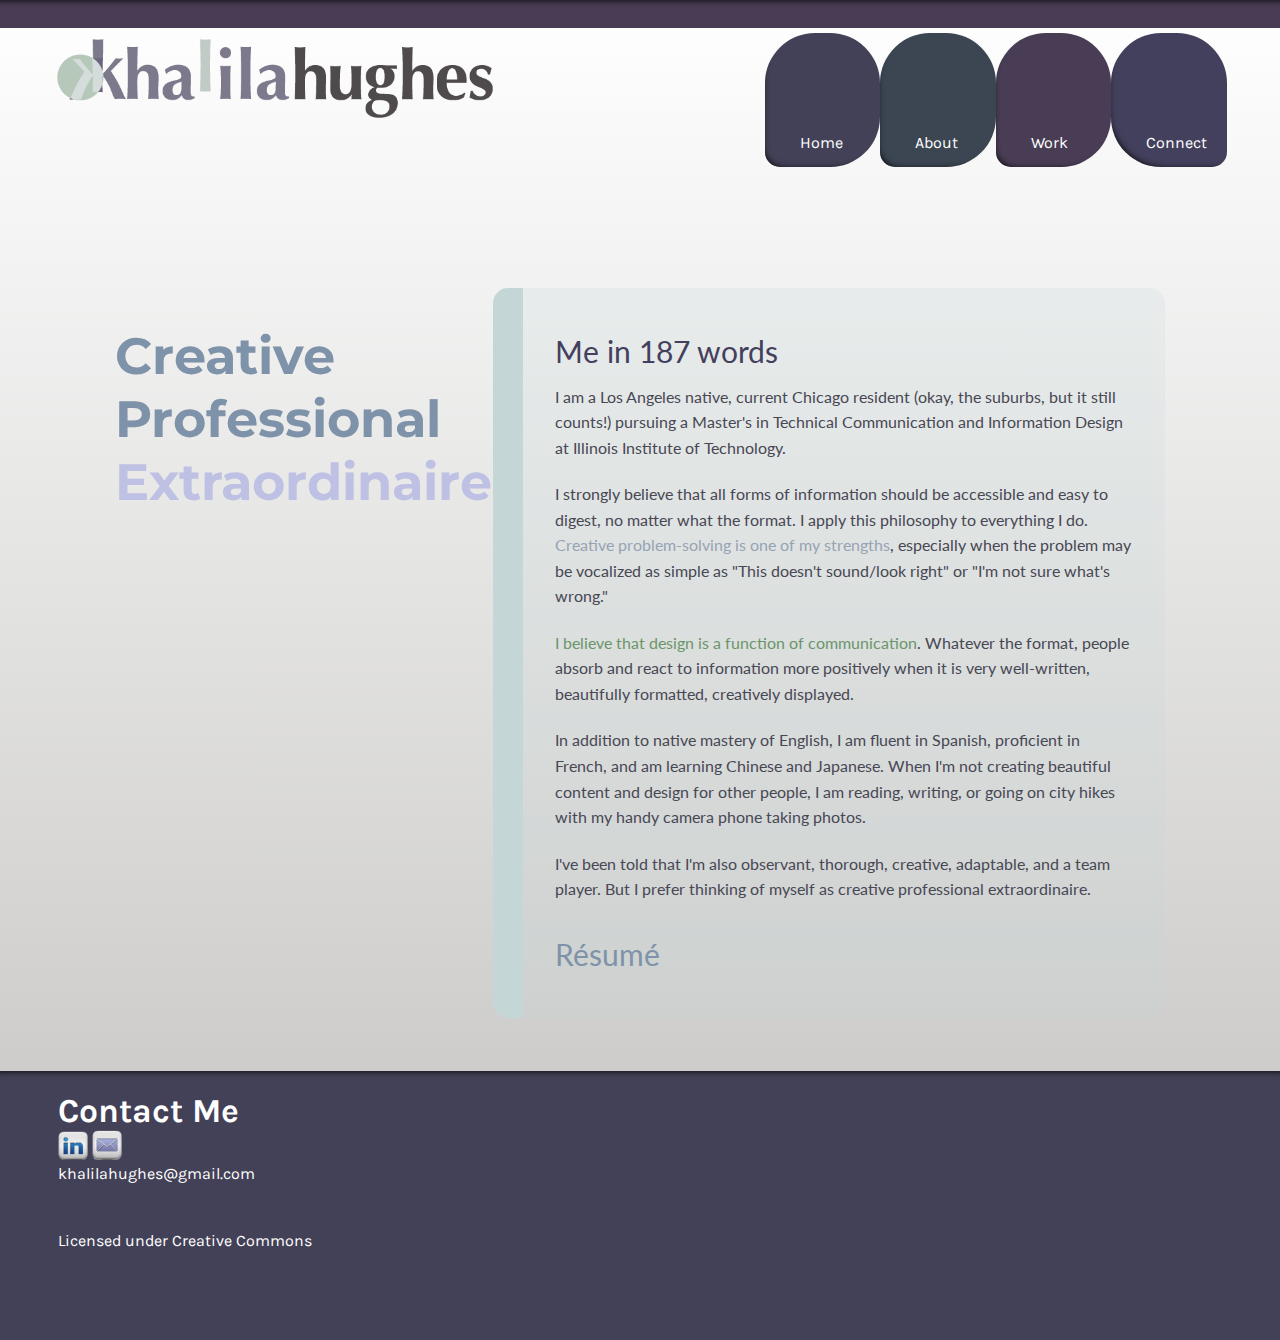
==== commit 8c4155fe: "small changes" ====
--- a/about.html
+++ b/about.html
@@ -44,7 +44,7 @@
 
 		
 	<div id="content">
-	<h3> Me in 213 words </h3>
+	<h3> Me in 187 words </h3>
     	<p> I am a Los Angeles native, current Chicago resident (okay, the suburbs, but it still counts!) pursuing a Master's in Technical 
 				Communication and Information Design at Illinois Institute of Technology. </p>
 		<p>I strongly believe that all forms of information should be accessible and easy to digest, no matter what the format. I apply
@@ -69,11 +69,11 @@
 	<div id ="contact">
 <h3>Contact Me</h3>
 	<a href="www.linkedin.com/in/khalilahughes"><img src="media/img/linkedin.png" alt="Linked In" /></a> 
-	<a href="mailto: khalilahughes@gmail.com"> <img src="media/img/mail.png" alt="Email me" /> </a> 
-	<p><a href="mailto: khalilahughes+web@gmail.com">khalilahughes@gmail.com</a></p>
+	<a href="mailto:khalilahughes@gmail.com"> <img src="media/img/mail.png" alt="Email me" /> </a> 
+	<p><a href="mailto:khalilahughes+web@gmail.com">khalilahughes@gmail.com</a></p>
 		
 	<div id="commons">
-		<p>Licensed under </a href="http://creativecommons.org/licenses/by-nc/2.0/">Creative Commons</a></p>
+		<p>Licensed under </a href="http://creativecommons.org/licenses/by-nc/2.0">Creative Commons</a></p>
 	</div>	<!--end commons-->
 </div> <!--- end contact--->
 
--- a/css/screen.css
+++ b/css/screen.css
@@ -341,7 +341,7 @@
 }
 @media screen and (min-width: 1024px) {
 div#big-blurb h1, div#big-blurb-home h1{
-    font-size: 3.5em;  
+    font-size: 3.2em;  
 }
 }
 
@@ -398,8 +398,16 @@
 }   
 
 /********************* NON Home Pages **************/
-div#content h3, div#resume h3 {
+div#content h3, div#resume h3,
+div#go-resume a{
     color: #43405D;
+    font-family: "Lato", Arial, sans-serif;
+    font-size: 1.9em;
+    line-height: 2.1em;
+}
+
+div#go-resume a {
+    color: #7E92A9;
     font-family: "Lato", Arial, sans-serif;
     font-size: 1.9em;
     line-height: 2.1em;
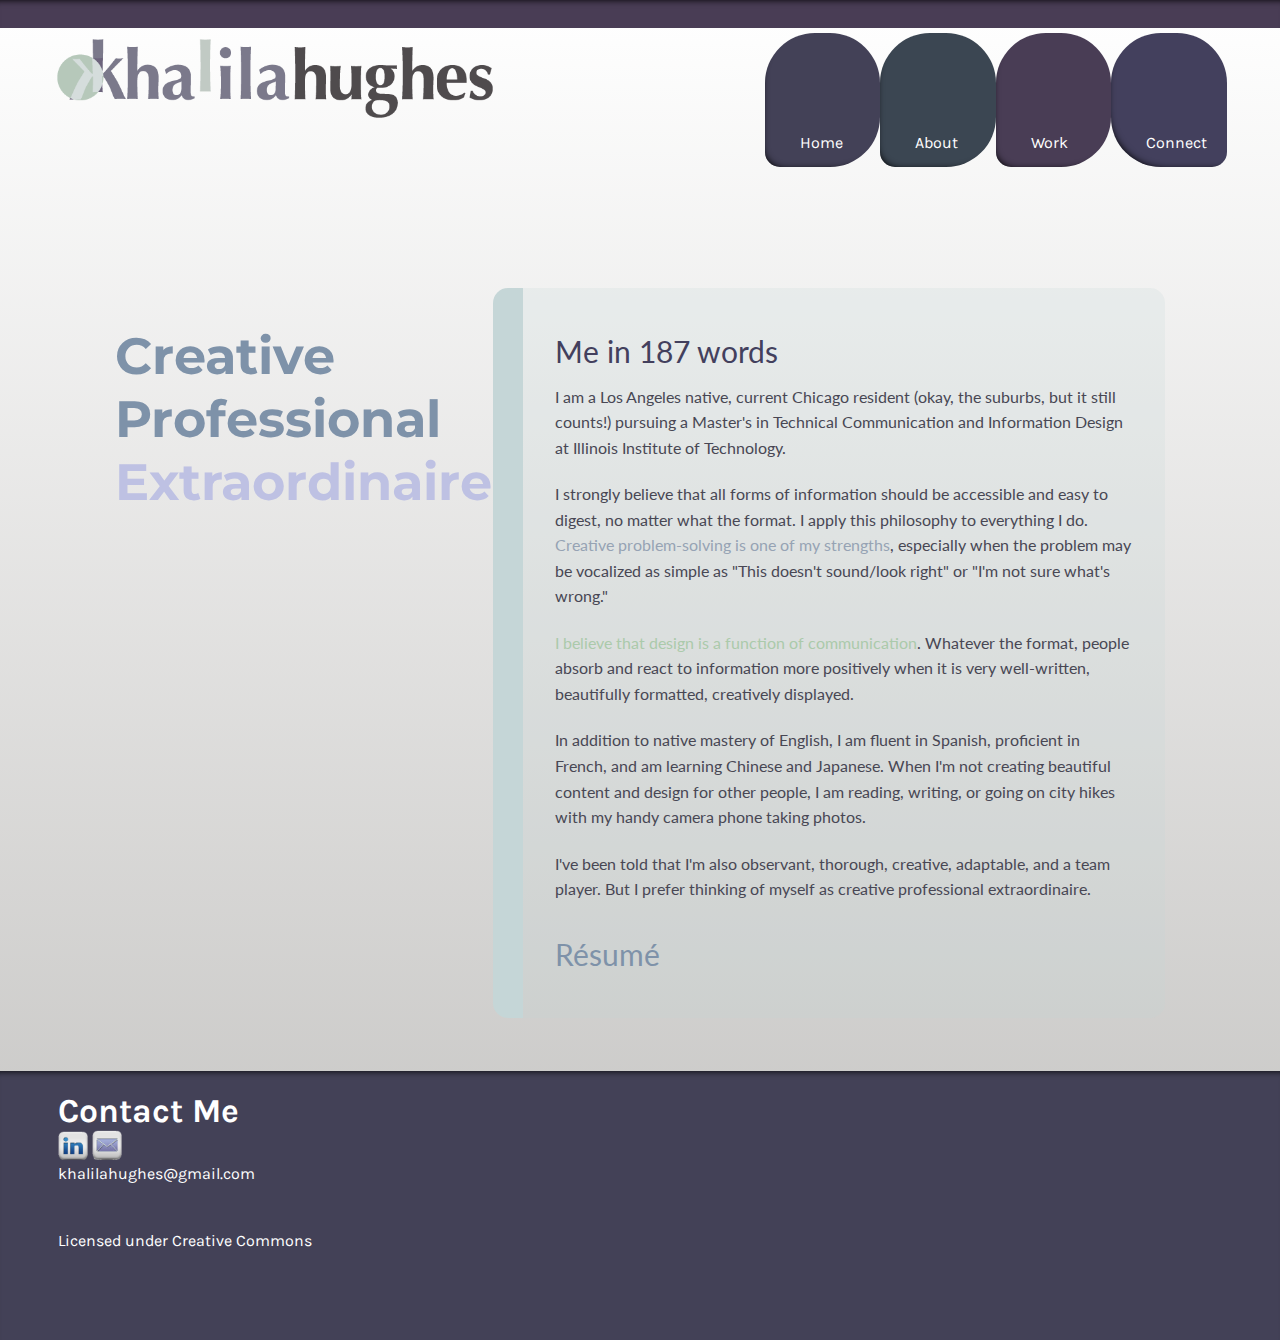
==== commit 428b60fb: "add print styles, cleaned up html" ====
--- a/about.html
+++ b/about.html
@@ -1,51 +1,52 @@
 <!DOCTYPE html>
 <html lang="en">
 <head>
+	<title>Khalila Hughes- Creative Professional</title>
 
-  <meta charset="utf-8" />
-  <meta name="viewport" content="width=device-width, initial-scale=1.0" /> 
- 
-	<title>Khalila Hughes: About Me</title>
+  	<meta charset="utf-8" />
+	<meta name="viewport" content="width=device-width, initial-scale=1.0" />  
+ 	<meta name "author" content="Khalila Hughes">
+ 	<meta name="keywords" content="Khalila, Hughes, design, creative, professional, 
+		content, information design">
+	
 	<link href='http://fonts.googleapis.com/css?family=Lato:400,700,900|Karla:400,700|Montserrat:400,700' rel='stylesheet' type='text/css'>
-
-  	<link rel="stylesheet" type="text/css" media="screen, print" href="css/reset.css" />
-  	<link rel="stylesheet" type="text/css" media="screen" href="css/screen.css" />
-  	<link rel="stylesheet" type="text/css" media="print" href="css/print.css" />
-
+	<link rel="stylesheet" type="text/css" media="screen, print" href="css/reset.css" />
+ 	<link rel="stylesheet" type="text/css" media="screen" href="css/screen.css" />
+	<link rel="stylesheet" type="text/css" media="print" href="css/print.css" />
 </head>
 
+
 <body>
+
 <div id="page">
 
-	<div id="topblock"> 		<!-- bar at top of page -->
+	<div id="topblock">
 		<p> &nbsp;</p>
 	</div> 		<!-- end topblock--> 
 
 	<div id="header">
-		<a href="index.html"> <img src="media/img/kh-logolong.png" alt="Khalila Hughes"/>  </a> 
-
+		<a href="index.html"> <img src="media/img/kh-logolong.png" alt="Khalila Hughes" /> </a>
+	
 	<ul id="navigation">
 		<li class="home"><a href="index.html">Home</a></li>
 		<li class="about"><a href="about.html">About</a></li>
 		<li class="work"><a href="work.html">Work</a></li>
 		<li	class="connect"><a href="connect.html">Connect</a></li>
-	</ul>	<!--end navigation-->
-	
-	</div>	<!--end header-->
+	</ul>		<!--end navigation-->
 
+	</div>		<!--end header-->
 
 	<div id="wrapper">
 
-	<div id="big-blurb">
+		<div id="big-blurb">
 			<h1> Creative Professional <span class="highlight-purple">Extraordinaire</span></h1>
 		</div> 		<!--end big-blurb-->
 
 	<div id="content-body"> 
-
 		
 	<div id="content">
-	<h3> Me in 187 words </h3>
-    	<p> I am a Los Angeles native, current Chicago resident (okay, the suburbs, but it still counts!) pursuing a Master's in Technical 
+		<h3> Me in 187 words </h3>
+    		<p> I am a Los Angeles native, current Chicago resident (okay, the suburbs, but it still counts!) pursuing a Master's in Technical 
 				Communication and Information Design at Illinois Institute of Technology. </p>
 		<p>I strongly believe that all forms of information should be accessible and easy to digest, no matter what the format. I apply
 				this philosophy to everything I do. <span class="highlight-blue">Creative problem-solving is one of my strengths</span>, 
@@ -57,27 +58,26 @@
 				phone taking photos. </p>
 		<p>I've been told that I'm also observant, thorough, creative, adaptable, and a team player. But I prefer thinking of myself as creative professional
 			extraordinaire. </p>
+		
 		<div id ="go-resume">
 			<h2><a href="resume.html">R&eacute;sum&eacute;</a></h2>
 		</div>
 	</div>  		<!--end content-->		
 
-  </div>  		<!--end content-body-->
-</div>  		<!--end wrapper-->
+	</div> 		<!--end content-body-->
+  </div>  		<!--end wrapper-->
 
 <div id ="footer" >
-	<div id ="contact">
-<h3>Contact Me</h3>
-	<a href="www.linkedin.com/in/khalilahughes"><img src="media/img/linkedin.png" alt="Linked In" /></a> 
-	<a href="mailto:khalilahughes@gmail.com"> <img src="media/img/mail.png" alt="Email me" /> </a> 
-	<p><a href="mailto:khalilahughes+web@gmail.com">khalilahughes@gmail.com</a></p>
-		
-	<div id="commons">
-		<p>Licensed under </a href="http://creativecommons.org/licenses/by-nc/2.0">Creative Commons</a></p>
-	</div>	<!--end commons-->
-</div> <!--- end contact--->
-
-</div> 		<!--end footer-->
+		<div id ="contact">
+			<h3>Contact Me</h3>
+				<a href="www.linkedin.com/in/khalilahughes"><img src="media/img/linkedin.png" alt="Linked In" /></a> 
+				<a href="mailto:khalilahughes@gmail.com"> <img src="media/img/mail.png" alt="Email me" /> </a> 
+				<p><a href="mailto:khalilahughes+web@gmail.com">khalilahughes@gmail.com</a></p>	
+			<div id="commons">
+				<p>Licensed under </a href="http://creativecommons.org/licenses/by-nc/2.0/">Creative Commons</a></p>
+			</div>	<!--end commons-->
+		</div> 	<!--- end contact--->
+	</div> 		<!--end footer-->
 
 </div> 		<!--end page-->
 
--- a/css/screen.css
+++ b/css/screen.css
@@ -10,7 +10,6 @@
 blue purple: #43405D (nav-connect) 
 violet: #493D55;
 */
-
 
 /*************************ALL PAGES*********************/
 html {
@@ -238,7 +237,7 @@
     display: block;
     margin: auto;
     background: rgb (197, 214, 215);
-    background: rgba(197, 214, 215, 0.2);
+    background: rgba(197, 214, 215, 0.8);
     border-radius: 15px;
     border-left: 10px solid #C5D6D7;
     border-right: 10px solid #C5D6D7;
@@ -249,18 +248,19 @@
 div#home-about {
     border-left: 20px solid #C5D6D7;
     border-right: 20px solid #C5D6D7;
+    float: left;
 }
 }
 div#home-about p{
     font-family: "Lato", /*"Noto Sans", "Puritan", "Sans Source Pro", "Varela", */Arial, sans-serif;
     margin-bottom: 1.3em;
-    font-size: 1.3em;
-    line-height: 1.6em;
+    font-size: 1em;
+    line-height: 1.1em;
     color: #484754;
 }
 @media screen and (min-width: 640px){
 div#home-about p{
-    font-size: 1.6em;
+    font-size: 1.3em;
     line-height: 2em;
 }
 }
@@ -351,7 +351,7 @@
 color: #96A3B4;
 }
 .highlight-green {
-color: #6B956B;
+color: #ABCAAB;
 }
 .highlight-purple {
     color: #BEC1E3;
@@ -362,7 +362,7 @@
 margin-left: 10px;
 }
 .print  {
-color: #BEC1E3;
+color: #7698A1;
 }
 .digital {
     color: #ADBC93;
@@ -375,15 +375,15 @@
 div#print-digital h2{
     display: inline;
 }
-.print h2, .digital h2 {
+.print a, .digital a{
     font-weight: bold;
-    font-size: 2.2em;
+    font-size: 1.5em;
     text-transform: uppercase;
 }
-.print h2 {
+.print a{
     color: #7698A1;
 }
-.digital h2 {
+.digital  a{
     color: #ADBC93;
 }
 @media screen and (min-width: 480px) {
@@ -469,8 +469,8 @@
 }
 }
 div#content p, div#content ul, 
-div#home-about p, div#print-gallery p,
-div#digital-gallery p, div#resume{
+div#print-gallery p, div#digital-gallery p, 
+div#resume{
     font-family: "Lato", Arial, sans-serif;
     margin-bottom: 1.3em;
     font-size: 1em;
--- a/css/print.css
+++ b/css/print.css
@@ -1,137 +1,55 @@
-/* print.css Print Styles */
+/* print.css Print Styles, built on top of the Rapid Prototyping Kit*/
 
+/* Base Styles */
 
-html {
-  margin: auto;
-}
+/*  Print all text color as black, including links.   */
+* { color: black; }
 
-div#header img {
-    width:  300px; 
-    margin: 40pt 0pt;
-}
+/* Bold on headings, b, and strong */
+h1,h2,h3,h4,h5,h6,b,strong 
+{ font-weight: bold; }
 
 h1 {
   font-family: "Montserrat", "Myriad Pro", Arial, sans-serif;
-  font-size: 20pt;
+  font-size: 14pt;
+  margin-bottom: 14pt;
 }
 
 h2 {
   font-family: "Lato", Arial, sans-serif;
-  font-size: 30pt;
+  font-size: 15pt;
   color: black;
   margin: 35pt 0pt 10pt 0pt;
+  text-transform: uppercase;
 }
 
-a, a:visited {
+h2 {
+  font-family: "Lato", Arial, sans-serif;
+  font-size: 15pt;
   color: black;
-}
-/************IMAGES***********/
-
-#short-print, #short-digital {
-  display: block;
-  width: 100%;
-}
-ul img {
-  width: 100pt;
-  display: inline;
-  float: left;
+  margin: 35pt 0pt 10pt 0pt;
+  text-transform: uppercase;
 }
 
-ul li img {
-    margin: 10pt 10pt 30pt 0pt;
+h3 {
+  font-family: "Lato", Arial, sans-serif;
+  font-size: 14pt;
+  color: black;
+  margin: 15pt 0pt 7pt 0pt;
 }
 
-.tall img {
-  width: 40pt;
-  height: 110pt;
-}
-*/
-div#footer {
-clear: both;
-}
-div#footer img {
-  width: 20pt;
-}
-
-div#footer h3 {
-  margin: 20pt 0pt 10pt 0pt;
-}
-
-div#home-about p {
-  font-family: "Lato", Arial, sans-serif;
-  font-size: 15pt;
-
-}
-
-div#home-about {
-    margin: 12pt 30pt;
-}
-
-.function {
-font-weight: bold;
-margin-top: .5em;
-}
-div#content p, div#resume p,
-div#content li, div#resume li {
-    font-family:  Arial, sans-serif;
-    font-size:  12pt;
-    margin-bottom: 5pt;
-}
-
-div#content h3, div#resume h3,
-div#footer h3 {
-    font-family: Arial, sans-serif;
-    font-size: 20pt;
-    line-height: 25pt;
-    margin: 10pt 0pt 3pt 0pt;
-
-h4 {
-    font-weight: bold;
-    font-size: 14pt;
-}
-
-div#wrapper {
-    width: 82%; 
-    margin: 0 auto;
+div#header img {
+    width:  200px; 
+    margin: 20pt 0pt;
 }
 
 
-
-/*div#big-blurb p, div#big-blurb-home p{
-  font-family: "Monserrat", Arial, sans-serif;
-  font-size: 20pt;
-  font-weight: bold;
-  margin: 2em 1em;
+p {
+    font-family: "Lato", Arial, sans-serif;
+    font-size: 12pt;
+    line-height: 16pt;
+    margin-bottom: 16pt;
 }
-
-div#footer img {
-    width: 50px;
-    margin: 30pt;
-}
-
-
-
-
-
-
-
-
-
-
-
-
-/* Base Styles */
-
-/* Bold on headings, b, and strong */
-/*h1,h2,h3,h4,h5,h6,b,strong { font-weight: bold; }
-/* Italic on i, em, and cite: */
-/*i,em,cite { font-style: italic; }
-
-/*
-  Print all text color as black, including links.
-*/
-
-/* { color: black; }
 
 /*
   Hide the accessibility navigation, the site navigation,
@@ -145,7 +63,79 @@
 	display: none;
 }
 
+/******   Images *******/
 
+#short-print, #short-digital {
+  display: block;
+  width: 100%;
+  clear: both;
+  padding-top: 10px;
+}
+ul img {
+    width: 100px;
+    height: 100px;
+    display: inline;
+    float: left;
+    margin: 10pt 15pt ;
+}
+
+div#footer img {
+    width: 20px;
+    height: 20px;
+}
+
+div#footer {
+  clear: both;
+  float: left;
+  margin-top:  40pt;
+}
+
+div#footer a, div#footer p {
+    font-size: 90%;
+}
+
+div#commons {
+    font-size: 70%;
+    margin-top: 10pt;
+}
+
+ul.digital, ul.print {
+    font-size: 70%;
+    text-transform: uppercase;
+}
+
+ul.digital {
+    margin-left: 10pt;
+}
+
+ul.print {
+    margin-left: 10pt;
+}
+
+div#content ul + p  {
+    margin-top: 16pt;
+    font-weight: bold;
+}
+
+div#print-digital {
+    margin-top: 0pt;
+}
+
+div#print-digital h2 {
+    margin-top: 10pt;
+}
+
+div#content fieldset {
+    display: none;
+}
+
+.function {
+    font-weight: bold;
+}
+
+div#resume p + ul li {
+    margin-top: 10pt;
+}
 /*
   Automatically print the URLs from hyperlinks in the
   content area of a page, and put them in a monospace font,
@@ -155,12 +145,12 @@
   the content: property.
   See http://www.alistapart.com/articles/goingtoprint/
 */
-/*
+
 div#content a:link:after,
 div#content a:visited:after {
    content: " [" attr(href) "] ";
-  /* font-size: 90%; */
- /*  font-family: "Courier New", Courier, monospace;
+   font-size: 85%;
+   font-family: "Courier New", Courier, monospace;
 }
 
 /*
@@ -168,9 +158,13 @@
   run the expansion in the title attribute in 
   parentheses.
 */
-/*
+
 abbr:after,
 acronym:after {
      content: " (" attr(title) ") ";
 }
-*/+
+/*****        Layout      *******/
+html {
+    margin: auto 35pt;
+}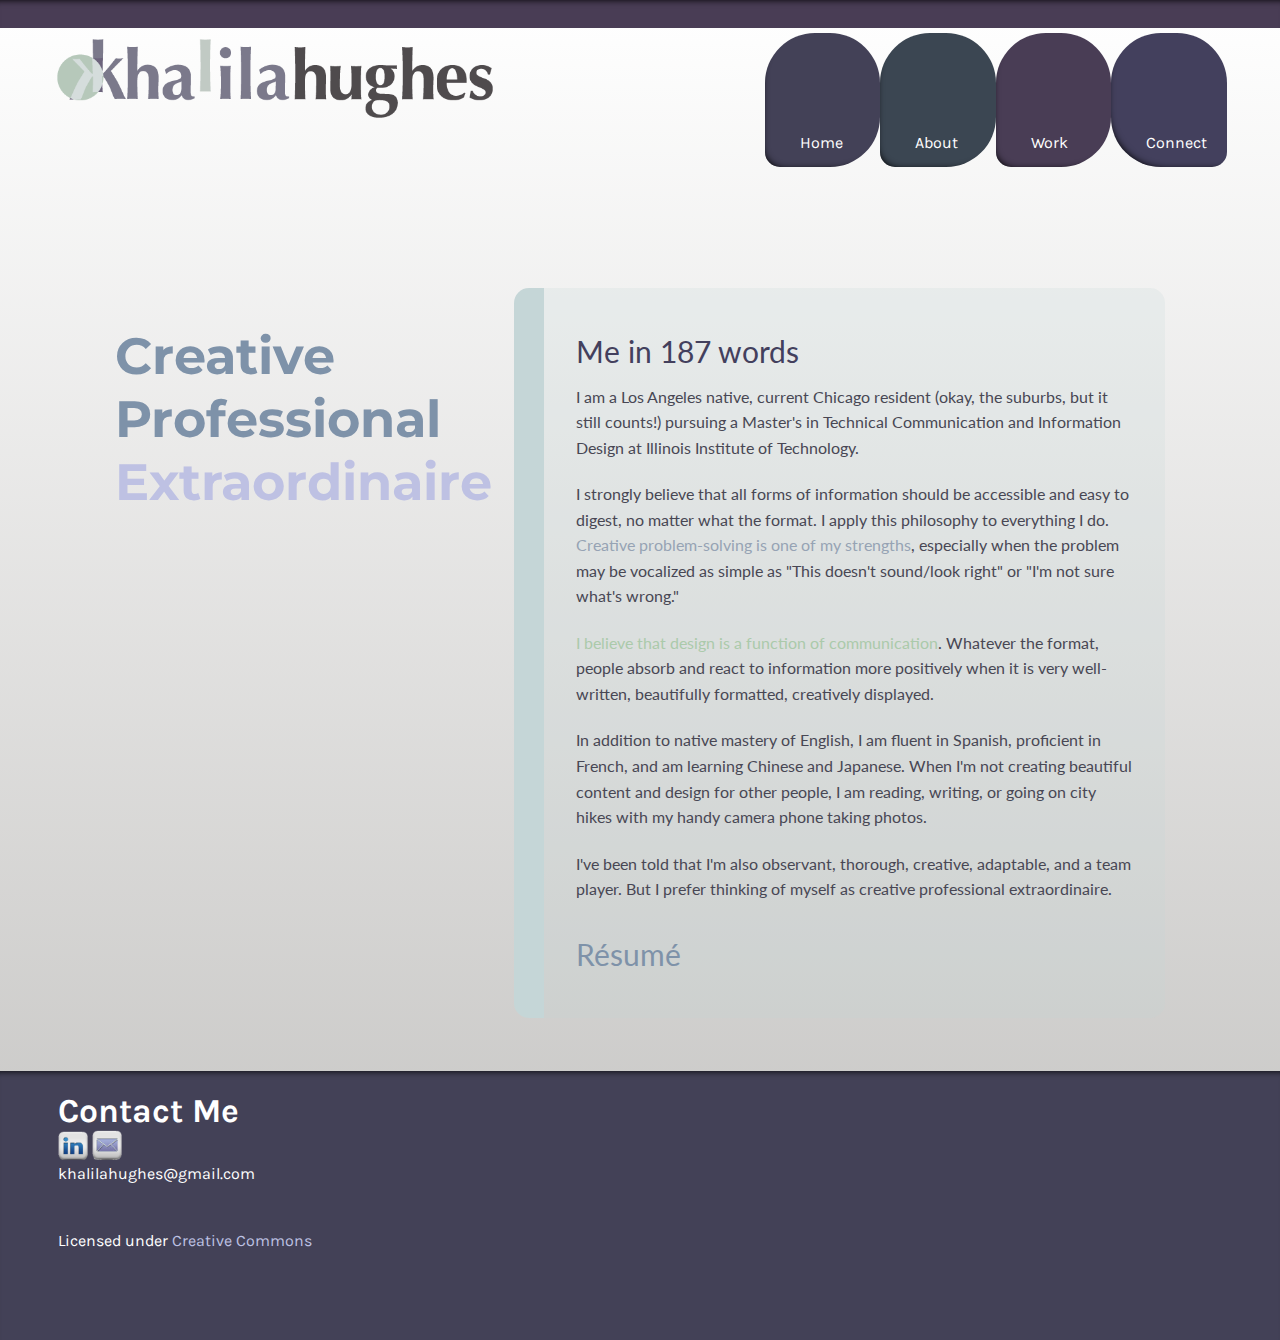
==== commit 25d32f6c: "validated" ====
--- a/about.html
+++ b/about.html
@@ -5,7 +5,7 @@
 
   	<meta charset="utf-8" />
 	<meta name="viewport" content="width=device-width, initial-scale=1.0" />  
- 	<meta name "author" content="Khalila Hughes">
+ 	<meta name="author" content="Khalila Hughes">
  	<meta name="keywords" content="Khalila, Hughes, design, creative, professional, 
 		content, information design">
 	
@@ -63,20 +63,19 @@
 			<h2><a href="resume.html">R&eacute;sum&eacute;</a></h2>
 		</div>
 	</div>  		<!--end content-->		
-
 	</div> 		<!--end content-body-->
   </div>  		<!--end wrapper-->
 
 <div id ="footer" >
 		<div id ="contact">
 			<h3>Contact Me</h3>
-				<a href="www.linkedin.com/in/khalilahughes"><img src="media/img/linkedin.png" alt="Linked In" /></a> 
-				<a href="mailto:khalilahughes@gmail.com"> <img src="media/img/mail.png" alt="Email me" /> </a> 
+				<a href="www.linkedin.com/in/khalilahughes"> <img src="media/img/linkedin.png" alt="Linked In" /></a> 
+				<a href="mailto:khalilahughes+web@gmail.com"> <img src="media/img/mail.png" alt="Email me" /> </a> 
 				<p><a href="mailto:khalilahughes+web@gmail.com">khalilahughes@gmail.com</a></p>	
 			<div id="commons">
-				<p>Licensed under </a href="http://creativecommons.org/licenses/by-nc/2.0/">Creative Commons</a></p>
+				<p>Licensed under <a href="www.creativecommons.org/licenses/by-nc/2.0">Creative Commons</a></p>
 			</div>	<!--end commons-->
-		</div> 	<!--- end contact--->
+		</div> 	<!--- end contact-->
 	</div> 		<!--end footer-->
 
 </div> 		<!--end page-->
--- a/css/screen.css
+++ b/css/screen.css
@@ -182,33 +182,29 @@
 }
 
 /**********Portfolio Images ***********/
+
+
+ul img {
+    opacity: .5;
+    -moz-opacity: .5;
+}
+ul img:hover {
+    opacity: 9;
+     -moz-opacity: 9;
+}
 ul img {
     display: inline;
     float: left; 
     margin: 15px;
-}
+    width: 200px;
+    height: 200px;
+}
+
+@media screen and (min-width: 480px) {
 ul img {
-    opacity: .5;
-    -moz-opacity: .5;
-}
-ul img:hover {
-    opacity: 9;
-     -moz-opacity: 9;
-
-}
-.wide img{
-   width: 45%;
-}
- .opi img{
-    width: 92%;
-}
-.invite img{
-    width: 35%;
-    max-width: 250px;
-}
-.tall img{
-    height: 30%;
-    max-height: 300px;
+     width: 250px;
+    height: 250px;
+}
 }
 
 #short-print img, #short-digital img {
@@ -236,7 +232,7 @@
 div#home-about {
     display: block;
     margin: auto;
-    background: rgb (197, 214, 215);
+    background: #C5D6D7; /* for browsers that don't support background opacity */
     background: rgba(197, 214, 215, 0.8);
     border-radius: 15px;
     border-left: 10px solid #C5D6D7;
@@ -255,7 +251,7 @@
     font-family: "Lato", /*"Noto Sans", "Puritan", "Sans Source Pro", "Varela", */Arial, sans-serif;
     margin-bottom: 1.3em;
     font-size: 1em;
-    line-height: 1.1em;
+    line-height: 1.2em;
     color: #484754;
 }
 @media screen and (min-width: 640px){
@@ -356,7 +352,7 @@
 .highlight-purple {
     color: #BEC1E3;
 }
-.digital, .print {
+li .digital a, li .print a {
 text-transform: uppercase;
 font-size: .8em;
 margin-left: 10px;
@@ -436,7 +432,7 @@
 div#digital-gallery, div#resume {
     display: block;
     margin-top: 15%;
-    background: rgb (197, 214, 215);
+    background: #C5D6D7; 
     background: rgba(197, 214, 215, 0.2);
     border-radius: 15px;
     border-left: 7px solid #C5D6D7;
@@ -465,7 +461,7 @@
 div#content, div#print-gallery,
 div#digital-gallery, div#resume
 div#resume {
-    margin-left: 36%;  /* 501/1366= .3667*/
+    margin-left: 38%;  /* 501/1366= .3667*/
 }
 }
 div#content p, div#content ul, 
@@ -476,6 +472,9 @@
     font-size: 1em;
     line-height: 1.6em;
     color: #484754;
+}
+div#print-digital{
+    clear: both;
 }
 
  div#resume{
